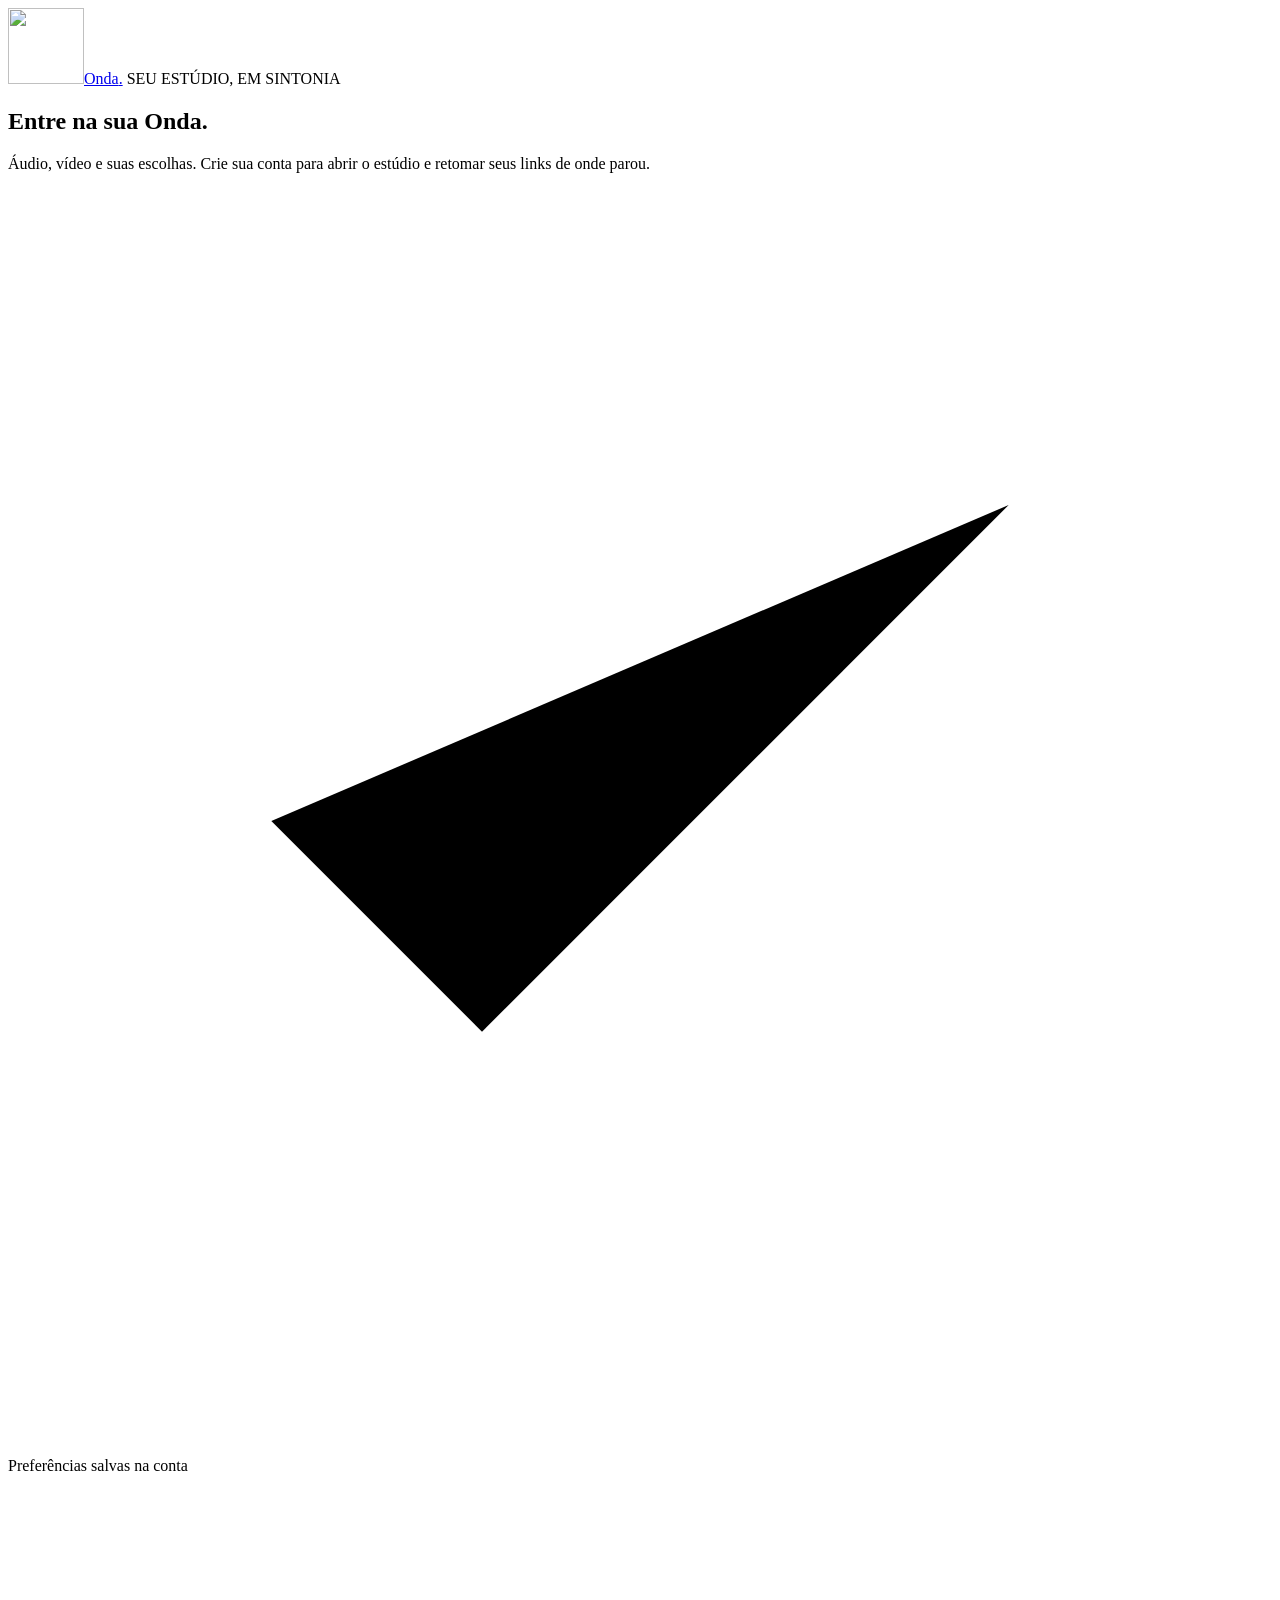
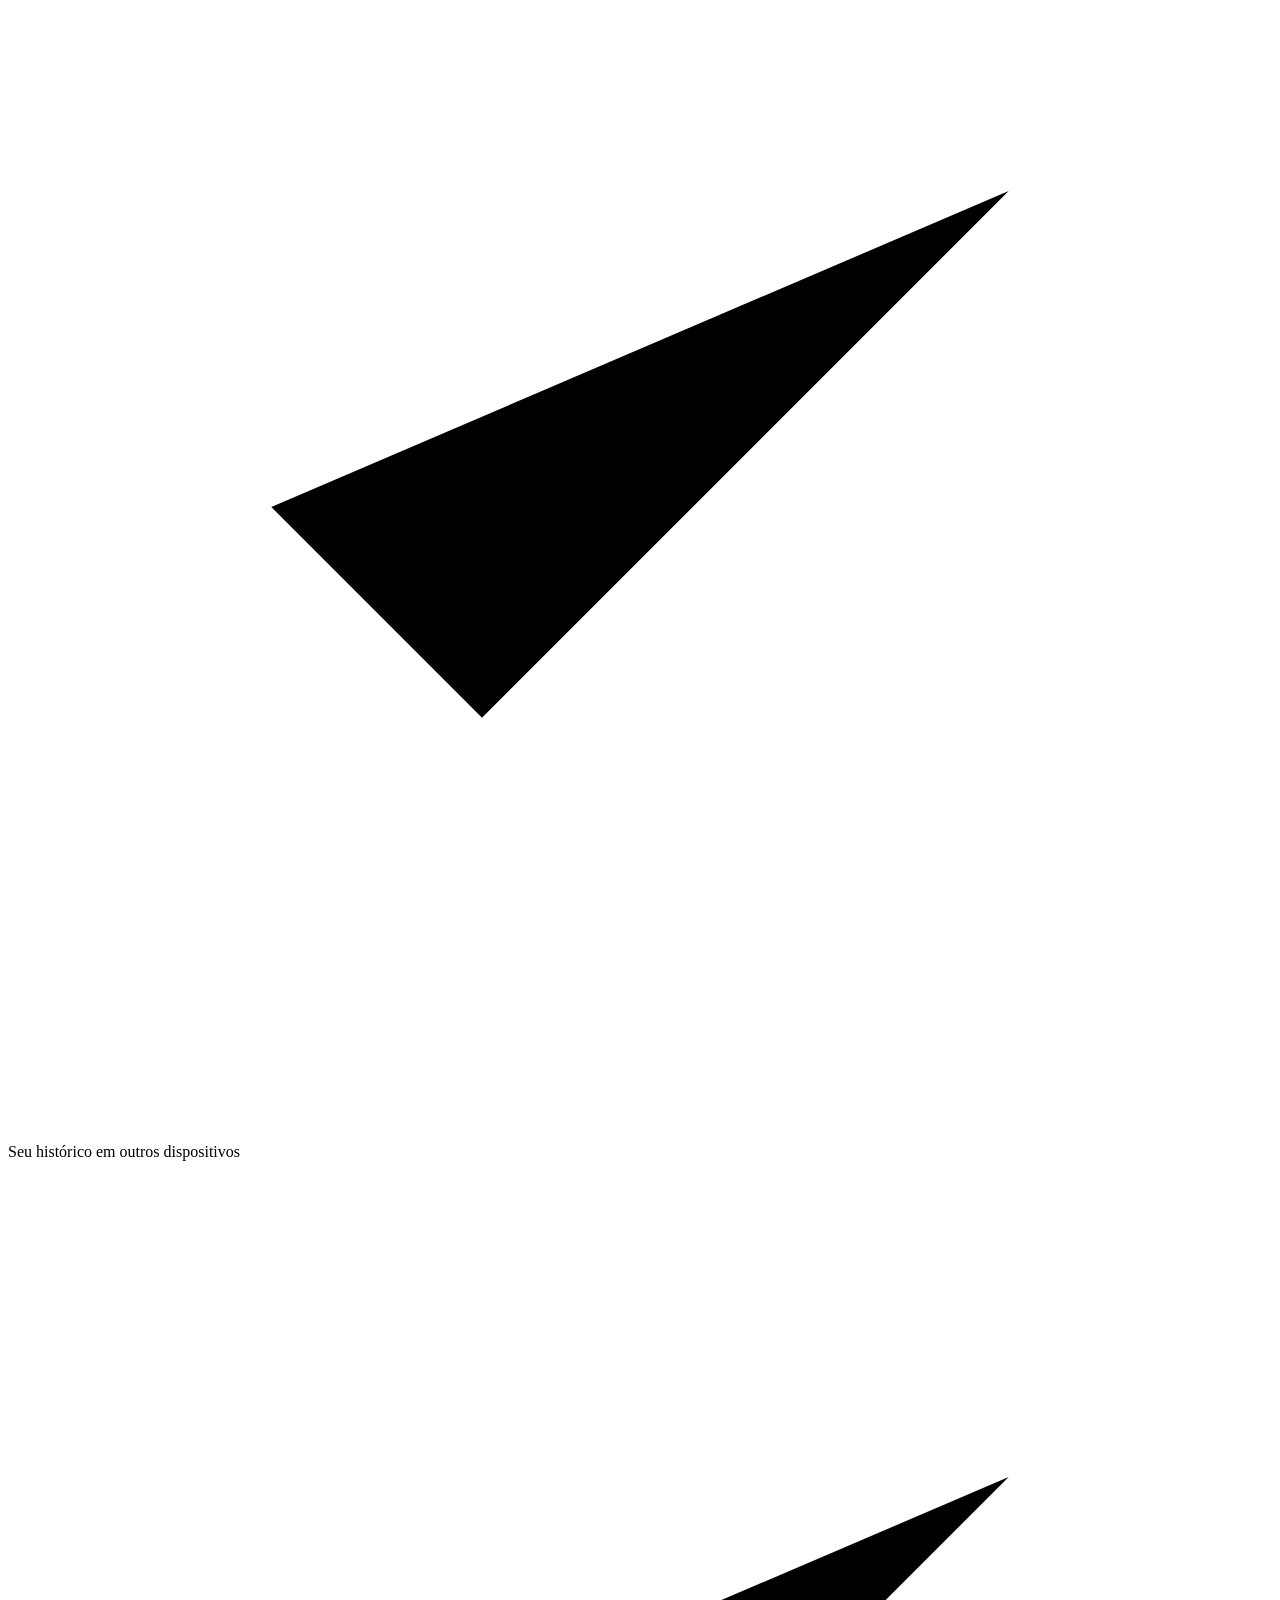
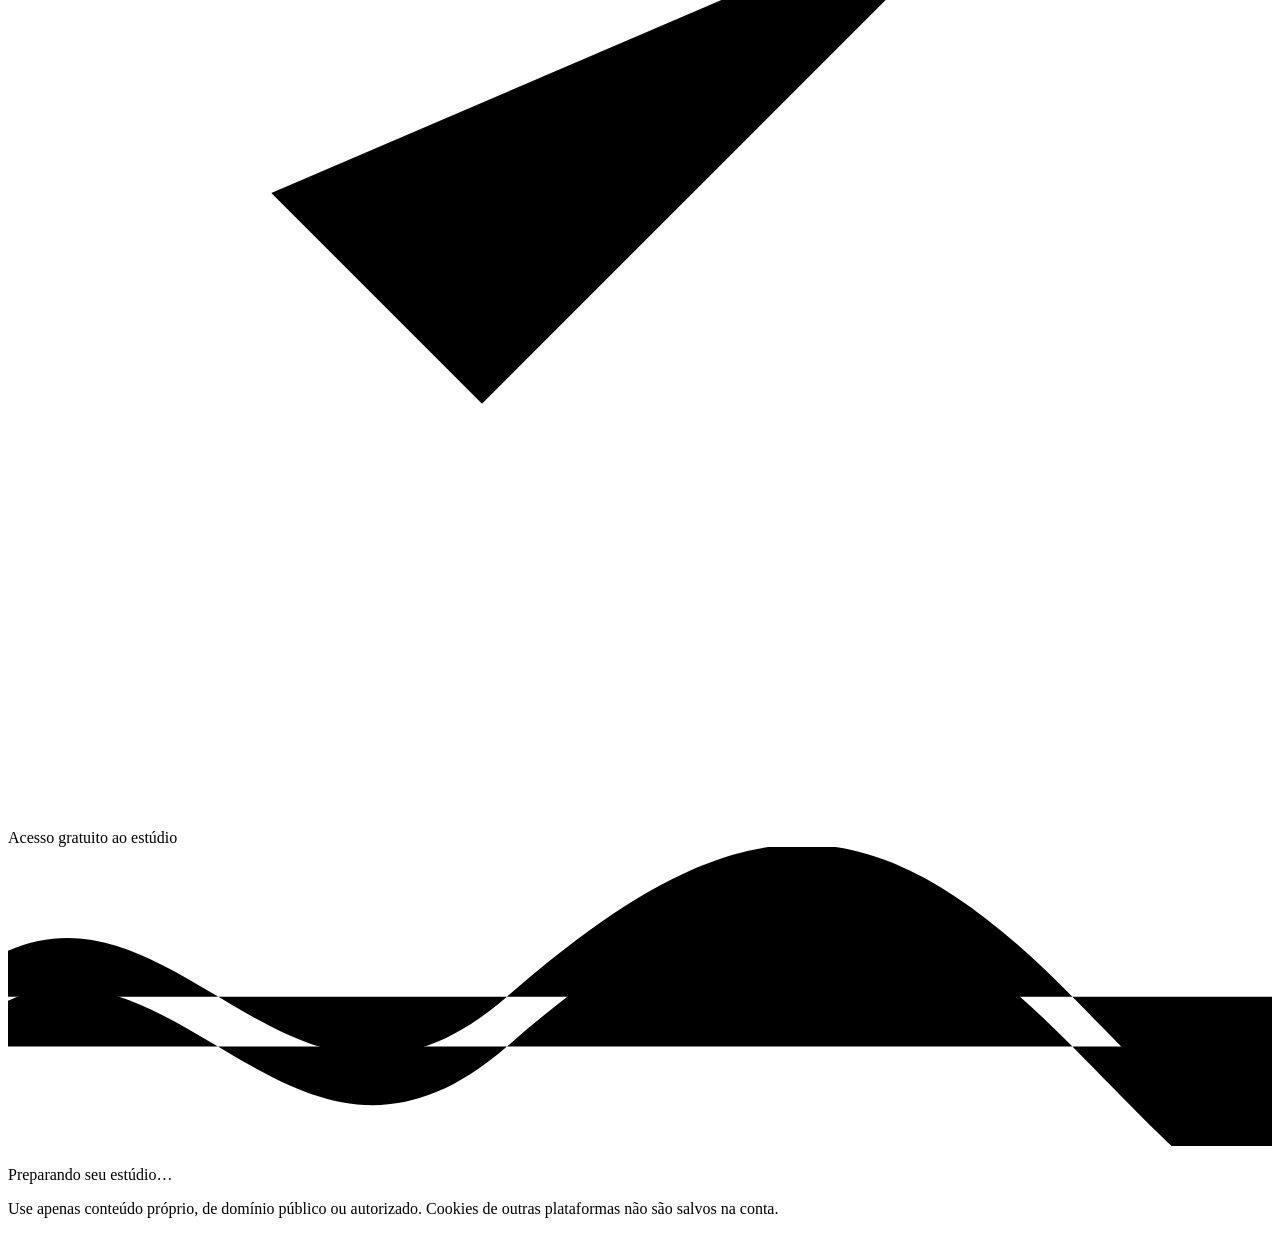
==== onda-web/public/index.html @ 25b595b9 "Add measured download progress, size estimates, cookie status and AutoCura reports" ====
<!doctype html>
<html lang="pt-BR">
<head>
  <meta charset="UTF-8" />
  <meta name="viewport" content="width=device-width, initial-scale=1" />
  <meta name="theme-color" content="#050d1b" />
  <meta property="og:image" content="/assets/onda-logo.webp" />
  <meta name="description" content="Seu estúdio de áudio e vídeo. Converta links públicos, escolha formatos e retome suas preferências com sua conta Onda." />
  <title>Onda — áudio e vídeo.</title>
  <link rel="icon" href="/assets/onda-icon.png" type="image/png" />
  <link rel="stylesheet" href="/ui.css" />
  <link rel="stylesheet" href="/styles.css" />
  <link rel="stylesheet" href="/brand.css" />
  <link rel="stylesheet" href="/experience.css" />
  <link rel="stylesheet" href="/account.css" />
  <link rel="stylesheet" href="/save.css" />
  <link rel="preload" href="/assets/fonts/manrope-latin-variable.woff2" as="font" type="font/woff2" crossorigin />
  <link rel="stylesheet" href="/atelier.css" />
  <link rel="stylesheet" href="/identity.css" />
  <link rel="stylesheet" href="/download-experience.css" />
  <link rel="stylesheet" href="/maintenance-center.css" />
  <script src="/clerk-portuguese.js" defer></script>
  <script src="/account.js" defer></script>
</head>
<body data-account="loading">
  <section class="account-gate" id="account-gate" aria-labelledby="account-title">
    <div class="account-ocean" aria-hidden="true"><span></span><span></span><span></span></div>
    <div class="account-introduction">
      <a class="account-brand" href="/" aria-label="Onda, início"><img src="/assets/onda-logo.webp" width="76" height="76" alt="" /><span>Onda<span aria-hidden="true">.</span></span></a>
      <span class="account-eyebrow">SEU ESTÚDIO, EM SINTONIA</span>
      <h1 id="account-title">Entre na <span>sua Onda.</span></h1>
      <p>Áudio, vídeo e suas escolhas. Crie sua conta para abrir o estúdio e retomar seus links de onde parou.</p>
      <div class="account-benefits"><span><svg viewBox="0 0 24 24" aria-hidden="true"><path d="m5 12 4 4L19 6"/></svg>Preferências salvas na conta</span><span><svg viewBox="0 0 24 24" aria-hidden="true"><path d="m5 12 4 4L19 6"/></svg>Seu histórico em outros dispositivos</span><span><svg viewBox="0 0 24 24" aria-hidden="true"><path d="m5 12 4 4L19 6"/></svg>Acesso gratuito ao estúdio</span></div>
      <svg class="account-brand-wave" viewBox="0 0 380 90" aria-hidden="true"><path d="M-20 45C45-16 80 106 150 45S260-16 320 45 370 100 410 45"/><path d="M-20 60C45-1 80 121 150 60S260-1 320 60 370 115 410 60"/></svg>
    </div>
    <div class="account-panel">
      <div class="account-auth-tabs" id="account-auth-tabs" role="tablist" aria-label="Acesso à conta" hidden><button id="account-sign-in" type="button" role="tab" aria-selected="true" aria-controls="account-auth-form">Entrar</button><button id="account-sign-up" type="button" role="tab" aria-selected="false" aria-controls="account-auth-form">Criar conta</button></div>
      <div class="account-loading" id="account-loading" role="status"><span class="account-spinner" aria-hidden="true"></span><p id="account-loading-text">Preparando seu estúdio…</p></div>
      <div class="account-auth-form" id="account-auth-form" role="tabpanel" aria-label="Acesso seguro à conta"></div>
      <div class="account-error" id="account-error" role="alert" hidden><p id="account-error-message"></p><button id="account-retry" type="button" class="secondary-button">Tentar novamente</button></div>
      <p class="account-gate-note">Use apenas conteúdo próprio, de domínio público ou autorizado. Cookies de outras plataformas não são salvos na conta.</p>
    </div>
    <noscript><p class="account-noscript">Ative o JavaScript para entrar e usar o estúdio Onda.</p></noscript>
  </section>
  <div id="onda-workspace" hidden inert>
  <a class="skip-link" href="#baixar">Pular para o baixador</a>
  <div class="ambient-light" aria-hidden="true"></div>
  <header class="app-topbar">
    <a class="app-brand brand" href="/?tab=download" aria-label="Onda, início"><img class="brand-logo brand-image brand-symbol" src="/assets/onda-logo.webp" width="48" height="48" alt="" /><span class="brand-name">Onda<span class="brand-dot">.</span></span></a>
    <span class="topbar-divider" aria-hidden="true"></span><span class="topbar-label">ESTÚDIO DE MÍDIA</span>
    <div class="topbar-actions"><span class="topbar-operation" data-operation-label>Pronto para criar</span><span class="free-badge"><span aria-hidden="true"></span> Acesso gratuito</span><button class="sound-toggle" data-sound-toggle type="button" aria-pressed="false" aria-label="Ativar sons da interface"><svg viewBox="0 0 24 24" aria-hidden="true"><path d="m11 5-6 4H2v6h3l6 4ZM16 9l5 6m0-6-5 6" /></svg><span data-sound-label>Sons desligados</span></button><div class="account-controls"><button class="account-sync" id="account-sync" type="button" data-state="loading" aria-label="Dados da conta: sincronizando"><svg viewBox="0 0 24 24" aria-hidden="true"><path d="M5 7a8 8 0 0 1 13-1l2 2M20 3v5h-5M19 17A8 8 0 0 1 6 18l-2-2M4 21v-5h5"/></svg><span id="account-sync-label">Sincronizando</span></button><div id="account-user-button" aria-label="Sua conta"></div><button class="account-sign-out" id="account-sign-out" type="button">Sair</button></div></div>
  </header>

  <div class="workspace-shell">
    <aside class="app-sidebar" aria-label="Navegação do estúdio">
      <p class="sidebar-eyebrow">SEU ESTÚDIO</p>
      <nav class="workspace-navigation" aria-label="Ferramentas de áudio e vídeo">
        <div class="workspace-tabs" data-workspace-tablist role="tablist" aria-label="Seções do estúdio" aria-orientation="vertical">
          <button class="nav-item" id="tab-download" data-workspace-tab="download" type="button" role="tab" aria-selected="true" aria-controls="panel-download" tabindex="0"><svg viewBox="0 0 24 24" aria-hidden="true"><path d="M12 3v12m-4-4 4 4 4-4M4 16v4h16v-4"/></svg><span>Áudio e vídeo</span><span class="nav-active-dot" aria-hidden="true"></span></button>
          <button class="nav-item" id="tab-library" data-workspace-tab="library" type="button" role="tab" aria-selected="false" aria-controls="panel-library" tabindex="-1"><svg viewBox="0 0 24 24" aria-hidden="true"><path d="M4 4v16M9 4v16m5-15 4-1 4 15-4 1Z"/></svg><span>Biblioteca</span><span class="nav-count" id="history-count">0</span></button>
          <button class="nav-item" id="tab-compatibility" data-workspace-tab="compatibility" type="button" role="tab" aria-selected="false" aria-controls="panel-compatibility" tabindex="-1"><svg viewBox="0 0 24 24" aria-hidden="true"><path d="M3 12h4l3-7 4 14 3-7h4"/></svg><span>Compatibilidade</span></button>
          <button class="nav-item" id="tab-personalization" data-workspace-tab="personalization" type="button" role="tab" aria-selected="false" aria-controls="panel-personalization" tabindex="-1"><svg viewBox="0 0 24 24" aria-hidden="true"><path d="M12 3a9 9 0 1 0 0 18h1a2 2 0 0 0 1-3.7 2 2 0 0 1 1-3.8h2a4 4 0 0 0 4-4C21 6 17 3 12 3Z"/><circle cx="7.5" cy="10" r=".7"/><circle cx="10" cy="6.5" r=".7"/><circle cx="15" cy="6.5" r=".7"/></svg><span>Personalização</span></button>
          <button class="nav-item" id="tab-credits" data-workspace-tab="credits" type="button" role="tab" aria-selected="false" aria-controls="panel-credits" tabindex="-1"><svg viewBox="0 0 24 24" aria-hidden="true"><circle cx="12" cy="8" r="4"/><path d="M4 21v-2a8 8 0 0 1 16 0v2M18 5l2-2m-2 7h3"/></svg><span>Créditos</span></button>
          <button class="nav-item" id="tab-help" data-workspace-tab="help" type="button" role="tab" aria-selected="false" aria-controls="panel-help" tabindex="-1"><svg viewBox="0 0 24 24" aria-hidden="true"><circle cx="12" cy="12" r="9"/><path d="M9.5 9a2.5 2.5 0 0 1 5 0c0 2-2.5 2-2.5 4M12 16h.01"/></svg><span>Ajuda</span></button>
        </div>
      </nav>
      <div class="sidebar-bottom">
        <div class="sidebar-studio-mark" aria-hidden="true"><svg viewBox="0 0 160 50"><path d="M0 26c20-33 37 33 58 0s38 33 59 0 33-9 43 0"/><path d="M0 34c20-33 37 33 58 0s38 33 59 0 33-9 43 0"/></svg><span>ESTÚDIO ONDA</span></div>
        <div class="sidebar-service" aria-live="polite"><span class="service-dot" id="service-dot" aria-hidden="true"></span><span id="service-label">Verificando serviço</span></div>
        <p class="sidebar-footer">Áudio e vídeo, do seu jeito.</p>
      </div>
    </aside>

    <main class="workspace-content" id="inicio">
      <section class="workspace-panel" id="panel-download" data-workspace-panel="download" role="tabpanel" aria-labelledby="tab-download" tabindex="0">
        <div class="studio-hero" data-reveal>
          <div><div class="eyebrow"><span class="tiny-wave" aria-hidden="true"><i></i><i></i><i></i><i></i></span> SEU CONTEÚDO. SEU ESTÚDIO.</div><h1 id="hero-title">Dê forma ao <span id="hero-media-word">seu som.</span></h1><p class="hero-copy">Cole um link. Escolha áudio ou vídeo. Ajuste o arquivo ao seu fluxo.</p></div>
          <div class="hero-wave" aria-hidden="true"><span>DA FONTE AO PLAY</span><svg viewBox="0 0 260 92"><defs><linearGradient id="wave-gradient" x1="0" y1="0" x2="1" y2="0"><stop stop-color="#2f4c70"/><stop offset=".5" stop-color="#69bfff"/><stop offset="1" stop-color="#2f4c70"/></linearGradient></defs><path class="wave-background" d="M0 46h260"/><g stroke="url(#wave-gradient)" stroke-width="3" stroke-linecap="round"><path d="M5 43v6M14 36v20M23 40v12M32 29v34M41 20v52M50 28v36M59 36v20M68 16v60M77 8v76M86 22v48M95 29v34M104 13v66M113 24v44M122 34v24M131 18v56M140 6v80M149 21v50M158 29v34M167 19v54M176 35v22M185 25v42M194 33v26M203 20v52M212 34v24M221 39v14M230 33v26M239 39v14M248 43v6"/></g></svg><div class="hero-wave-line"><span></span><i></i><span></span></div></div>
        </div>
        <div class="studio-meta" data-reveal><div class="source-tags"><span class="source-tag">Links públicos</span><span class="source-tag" id="studio-format-count">8 formatos de áudio</span><span class="source-tag">Na sua conta</span></div><span class="studio-meta-note">Do link ao arquivo, com menos cliques.</span></div>
        <div class="download-card studio-card" id="baixar">
          <div class="card-topline"><span><span class="card-status-dot" aria-hidden="true"></span> <span id="card-mode-title">ÁUDIO POR LINK</span></span><span class="card-topline-right">Uma fonte. Seu formato.</span></div>
          <form id="download-form" novalidate>
            <section class="source-player-card" id="source-player" hidden aria-labelledby="source-player-heading">
              <div class="source-player-heading"><h2 id="source-player-heading"><svg viewBox="0 0 24 24" aria-hidden="true"><rect x="3" y="5" width="18" height="14" rx="3"/><path d="m10 9 5 3-5 3Z"/></svg> Prévia do vídeo</h2><span>Imagem e som</span></div>
              <svg class="source-player-wave" viewBox="0 0 720 90" preserveAspectRatio="none" aria-hidden="true"><path d="M-40 45C70 0 140 90 260 45S440 0 580 45 690 90 760 45"/><path d="M-40 57C70 12 140 102 260 57S440 12 580 57 690 102 760 57"/></svg>
              <div class="source-player-stage" id="source-player-stage">
                <div class="source-player-empty" id="source-player-empty" hidden><span>Prévia pausada</span></div>
                <video id="source-video-player" controls playsinline preload="none" hidden aria-label="Reprodução do vídeo de origem"></video>
                <audio id="source-audio-player" controls preload="none" hidden aria-label="Reprodução do áudio de origem"></audio>
                <iframe id="source-embed-player" title="Reprodução do vídeo de origem" allow="autoplay; encrypted-media; picture-in-picture; fullscreen" referrerpolicy="strict-origin-when-cross-origin" allowfullscreen hidden></iframe>
              </div>
            </section>
            <div class="url-label-row"><label for="video-url"><span class="label-number" aria-hidden="true">01</span> Link do vídeo ou áudio</label><button class="text-button" id="example-button" type="button">Usar exemplo <span aria-hidden="true">→</span></button></div>
            <div class="url-field">
              <svg class="input-icon" viewBox="0 0 24 24" aria-hidden="true"><path d="m10 13 4-4M8.3 15.7l-1.2 1.2a3.5 3.5 0 0 1-5-5l4-4a3.5 3.5 0 0 1 5 0m1.6.4 1.2-1.2a3.5 3.5 0 0 1 5 5l-4 4a3.5 3.5 0 0 1-5 0" /></svg>
              <input id="video-url" name="url" type="url" inputmode="url" autocomplete="off" autocapitalize="off" spellcheck="false" placeholder="Cole seu link aqui…" required aria-describedby="url-help" />
              <button class="paste-button" id="paste-button" type="button" title="Colar link da área de transferência"><svg viewBox="0 0 24 24" aria-hidden="true"><rect x="5" y="5" width="14" height="16" rx="2"/><rect x="8" y="2" width="8" height="5" rx="1"/></svg> <span>Colar link</span></button>
            </div>
            <div class="source-row"><p id="url-help"><span class="source-dot" aria-hidden="true"></span> <span id="source-label">YouTube, TikTok e outras fontes suportadas</span></p><button class="text-button inspect-button" id="inspect-button" type="button" disabled>Analisar e estimar <span aria-hidden="true">→</span></button></div>
            <div class="source-player-caption source-preview-feedback" id="source-preview-feedback" hidden><p id="source-player-status" role="status" aria-live="polite"></p><button class="text-button" id="retry-source-preview" type="button" hidden>Atualizar prévia <span aria-hidden="true">↻</span></button><a class="text-button" id="source-player-external" target="_blank" rel="noopener noreferrer" hidden>Abrir na fonte <span aria-hidden="true">↗</span></a></div>
            <div class="download-actions"><p id="quality-note">O arquivo final depende da qualidade do áudio de origem.</p><button class="download-button" id="download-button" type="submit"><svg viewBox="0 0 24 24" aria-hidden="true"><path d="M12 3v12m-5-5 5 5 5-5M4 16v4h16v-4" /></svg><span id="download-button-label">Baixar áudio</span><span class="button-format" id="button-format">MP3</span></button></div>
            <fieldset class="media-type-fieldset"><legend>O que vamos criar?</legend><div class="media-type-switch" id="media-type-switch">
              <label class="media-type-choice selected"><input type="radio" name="media_type" value="audio" checked /><span><svg viewBox="0 0 24 24" aria-hidden="true"><path d="M10 17V5l10-2v12M10 8l10-2"/><ellipse cx="6" cy="18" rx="4" ry="3"/><ellipse cx="16" cy="16" rx="4" ry="3"/></svg><span>Áudio</span><small>8 formatos</small></span></label>
              <label class="media-type-choice"><input type="radio" name="media_type" value="video" /><span><svg viewBox="0 0 24 24" aria-hidden="true"><rect x="3" y="5" width="18" height="14" rx="3"/><path d="m10 9 5 3-5 3Z"/></svg><span>Vídeo</span><small>4 formatos</small></span></label>
            </div></fieldset>
            <div class="media-preview" id="media-preview" hidden>
              <img id="media-thumbnail" alt="" hidden />
              <div><span class="media-kicker" id="media-source"></span><p id="media-title"></p><span class="media-duration" id="media-duration"></span></div>
            </div>
            <div class="options-grid">
              <fieldset class="format-fieldset" id="audio-format-fieldset"><legend>Formato <span aria-hidden="true">02</span></legend><div class="format-chips" id="format-chips">
                <label class="choice selected"><input type="radio" name="format" value="mp3" checked /><span>MP3</span></label>
                <label class="choice"><input type="radio" name="format" value="m4a" /><span>M4A</span></label>
                <label class="choice"><input type="radio" name="format" value="wav" /><span>WAV</span></label>
                <label class="choice"><input type="radio" name="format" value="flac" /><span>FLAC</span></label>
                <label class="choice"><input type="radio" name="format" value="ogg" /><span>OGG</span></label>
                <label class="choice"><input type="radio" name="format" value="opus" /><span>OPUS</span></label>
                <label class="choice"><input type="radio" name="format" value="aac" /><span>AAC</span></label>
                <label class="choice"><input type="radio" name="format" value="aiff" /><span>AIFF</span></label>
              </div></fieldset>
              <fieldset class="quality-fieldset" id="audio-quality-fieldset"><legend>Qualidade <span aria-hidden="true">03</span></legend><div class="quality-chips" id="quality-chips">
                <label class="choice"><input type="radio" name="quality" value="128" /><span>128<small>kbps</small></span></label>
                <label class="choice"><input type="radio" name="quality" value="192" /><span>192<small>kbps</small></span></label>
                <label class="choice"><input type="radio" name="quality" value="256" /><span>256<small>kbps</small></span></label>
                <label class="choice selected"><input type="radio" name="quality" value="320" checked /><span>320<small>kbps</small></span></label>
              </div><div class="lossless-choice" id="lossless-choice" hidden><svg viewBox="0 0 24 24" aria-hidden="true"><path d="m5 12 4 4L19 6" /></svg><div><strong>Formato sem perda</strong><span>Fonte compatível preservada · conversão em 44,1 kHz, estéreo e 16 bits</span></div></div></fieldset>
              <fieldset class="format-fieldset" id="video-format-fieldset" hidden disabled><legend>Formato <span aria-hidden="true">02</span></legend><div class="format-chips video-format-chips" id="video-format-chips">
                <label class="choice selected"><input type="radio" name="video_format" value="mp4" checked /><span>MP4</span></label>
                <label class="choice"><input type="radio" name="video_format" value="webm" /><span>WebM</span></label>
                <label class="choice"><input type="radio" name="video_format" value="mkv" /><span>MKV</span></label>
                <label class="choice"><input type="radio" name="video_format" value="mov" /><span>MOV</span></label>
              </div><p class="format-context">MP4 é a escolha mais compatível. O formato define o contêiner do arquivo.</p></fieldset>
              <fieldset class="resolution-fieldset" id="video-resolution-fieldset" hidden disabled><legend>Resolução <span aria-hidden="true">03</span></legend><div class="resolution-chips" id="video-resolution-chips">
                <label class="choice selected"><input type="radio" name="video_resolution" value="source" checked /><span>Original<small>até 4K</small></span></label>
                <label class="choice"><input type="radio" name="video_resolution" value="2160" /><span>2160p<small>4K</small></span></label>
                <label class="choice"><input type="radio" name="video_resolution" value="1440" /><span>1440p<small>QHD</small></span></label>
                <label class="choice"><input type="radio" name="video_resolution" value="1080" /><span>1080p<small>Full HD</small></span></label>
                <label class="choice"><input type="radio" name="video_resolution" value="720" /><span>720p<small>HD</small></span></label>
                <label class="choice"><input type="radio" name="video_resolution" value="480" /><span>480p<small>SD</small></span></label>
                <label class="choice"><input type="radio" name="video_resolution" value="360" /><span>360p<small>Leve</small></span></label>
              </div></fieldset>
            </div>
            <section class="download-estimate" id="download-estimate" aria-labelledby="estimate-title">
              <div class="estimate-heading"><span class="experience-eyebrow">ANTES DE BAIXAR</span><span class="estimate-badge">Estimativa</span></div>
              <div class="estimate-main"><div><h3 id="estimate-title">Tamanho do arquivo</h3><p id="estimate-detail">Analise o link para comparar tamanho e qualidade.</p></div><strong id="estimate-value">—</strong></div>
              <div class="estimate-comparison" id="estimate-quality-comparison" aria-label="Comparação de tamanho por qualidade"></div>
            </section>
            <details class="media-tools" id="media-tools">
              <summary><span><svg viewBox="0 0 24 24" aria-hidden="true"><path d="M4 7h16M4 17h16M8 4v6M16 14v6"/></svg> Corte e ajustes <small id="tools-active-count">1 ativo</small></span><span class="details-plus" aria-hidden="true">+</span></summary>
              <div class="media-tools-content">
                <div class="tools-heading"><div><h3>Um arquivo, do seu jeito.</h3><p>Corte um trecho e escolha os ajustes para esta conversão.</p></div><button class="text-button" id="reset-tools" type="button">Restaurar ajustes</button></div>
                <fieldset class="trim-fieldset"><legend>Selecionar um trecho <span>opcional</span></legend><div class="trim-fields"><label for="trim-start">Começa em<input class="trim-input" id="trim-start" type="text" inputmode="text" autocomplete="off" placeholder="00:00" aria-describedby="trim-help tools-error" /></label><span class="trim-separator" aria-hidden="true">→</span><label for="trim-end">Termina em<input class="trim-input" id="trim-end" type="text" inputmode="text" autocomplete="off" placeholder="Fim do arquivo" aria-describedby="trim-help tools-error" /></label></div><p class="tool-help" id="trim-help">Use mm:ss, hh:mm:ss ou segundos. Deixe vazio para usar o início ou o fim da fonte. Cortar um trecho pode reduzir o tempo de processamento e o tamanho do arquivo.</p></fieldset>
                <div class="tool-flags">
                  <label class="tool-flag"><input id="strip-metadata" type="checkbox" checked /><span><strong>Remover metadados</strong><small>Remove autoria, capa e capítulos. Dados técnicos necessários ao contêiner podem permanecer.</small></span></label>
                  <label class="tool-flag"><input id="normalize-audio" type="checkbox" /><span><strong>Normalizar volume</strong><small id="normalize-help">Ajusta o volume para uma referência comum. Não remove ruído nem recria qualidade.</small></span></label>
                  <label class="tool-flag" id="mute-video-option" hidden><input id="mute-video" type="checkbox" /><span><strong>Vídeo sem áudio</strong><small>Exporta somente a imagem, sem a faixa de áudio.</small></span></label>
                </div>
                <p class="tools-error" id="tools-error" role="alert" hidden></p>
              </div>
            </details>
            <details class="advanced-options" id="advanced-options">
              <summary><span><svg viewBox="0 0 24 24" aria-hidden="true"><path d="M4 7h16M4 17h16M8 4v6M16 14v6" /></svg> Acesso à fonte <small>OPCIONAL</small></span><span class="details-plus" aria-hidden="true">+</span></summary>
              <div class="advanced-content">
                <div class="session-introduction"><div><span class="session-eyebrow">SUA SESSÃO, SOB SEU CONTROLE</span><h3>Mais formas de acessar sua mídia.</h3><p>Algumas plataformas pedem uma sessão ou a senha do vídeo. Escolha a opção que corresponde ao seu conteúdo.</p></div><span class="session-memory-badge"><svg viewBox="0 0 24 24" aria-hidden="true"><rect x="5" y="10" width="14" height="11" rx="3"/><path d="M8 10V7a4 4 0 0 1 8 0v3"/></svg> Salvos no dispositivo</span></div>
                <section class="session-method" aria-labelledby="session-cookie-title">
                  <div class="cookies-label-row"><label id="session-cookie-title" for="cookies-input">Cookies da sua sessão <span>TXT ou JSON</span></label><button class="text-button" id="clear-cookies" type="button">Remover cookies</button></div>
                  <div class="session-dropzone" id="cookies-dropzone"><svg viewBox="0 0 24 24" aria-hidden="true"><path d="M12 16V4m-4 4 4-4 4 4M4 15v5h16v-5"/></svg><div><strong>Importe a sua sessão</strong><span>Arraste um arquivo ou selecione no dispositivo.</span></div><button class="secondary-button" id="import-cookies" type="button">Selecionar arquivo</button><input id="cookies-file" class="sr-only" type="file" accept=".txt,.json,text/plain,application/json" aria-label="Arquivo de cookies TXT ou JSON" aria-describedby="cookies-help cookies-status" /></div>
                  <p class="cookies-filename" id="cookies-filename">Nenhum arquivo selecionado</p>
                  <textarea id="cookies-input" rows="4" autocomplete="off" autocapitalize="off" spellcheck="false" placeholder="Cole cookies Netscape ou uma exportação JSON…" aria-describedby="cookies-help cookies-status cookies-memory-status"></textarea>
                  <div class="session-validation-row"><p class="cookies-status" id="cookies-status" role="status" aria-live="polite">Nenhum cookie fornecido.</p><button class="secondary-button" id="validate-cookies" type="button">Validar para este link</button></div>
                  <p class="cookies-memory-status" id="cookies-memory-status" role="status" aria-live="polite" data-state="idle">Verificando cookies salvos…</p>
                  <section class="cookie-center" id="cookie-center" aria-label="Resumo dos cookies salvos" hidden>
                    <div class="cookie-center-heading"><span class="experience-eyebrow">CENTRAL DE COOKIES</span><span class="estimate-badge">Dados protegidos</span></div>
                    <dl class="cookie-center-facts"><div><dt>Plataforma</dt><dd id="cookie-platforms">—</dd></div><div><dt>Validade</dt><dd id="cookie-expiration">—</dd></div><div><dt>Última validação</dt><dd id="cookie-last-validation">Ainda não validado</dd></div></dl>
                    <p class="cookie-renewal-note" id="cookie-renewal-note" role="status"></p>
                  </section>
                  <p class="cookies-help" id="cookies-use-hint">Os cookies serão usados apenas nas ações que você iniciar.</p>
                  <p class="cookies-help" id="cookies-help">Até 64 KB e 300 cookies. A validação identifica a plataforma, ignora cookies de outros sites e verifica expiração. Use somente a sua própria sessão.</p>
                  <details class="session-guide"><summary>Como importar a minha sessão?<span aria-hidden="true">+</span></summary><ol><li>Entre na plataforma no seu navegador.</li><li>Exporte apenas os cookies dessa plataforma em Netscape (TXT) ou JSON, com uma ferramenta confiável do navegador.</li><li>Importe o arquivo aqui, informe o link e valide antes de baixar.</li></ol><p>O Onda não lê cookies ou login de outras abas automaticamente.</p></details>
                </section>
                <div class="session-access-grid">
                  <section class="session-method" aria-labelledby="session-password-title"><label id="session-password-title" for="video-password">Senha do vídeo <span>opcional</span></label><div class="session-password-row"><input id="video-password" type="password" maxlength="256" autocomplete="off" autocapitalize="off" spellcheck="false" placeholder="Senha definida pelo dono do vídeo" aria-describedby="video-password-help" /><button id="toggle-video-password" class="text-button" type="button" aria-pressed="false" aria-label="Mostrar senha do vídeo">Mostrar</button></div><p id="video-password-help">Para Vimeo e outras fontes que aceitam vídeos com senha. Use a senha do vídeo, nunca a senha da sua conta.</p></section>
                  <section class="session-method" aria-labelledby="session-agent-title"><label id="session-agent-title" for="session-user-agent">Identificação do navegador <span>opcional</span></label><input id="session-user-agent" type="text" maxlength="512" autocomplete="off" autocapitalize="off" spellcheck="false" placeholder="Padrão do serviço" aria-describedby="session-agent-help" /><button class="text-button" id="use-browser-agent" type="button">Usar este navegador <span aria-hidden="true">↗</span></button><p id="session-agent-help">Pode ajudar a manter a identificação usada ao exportar os cookies. O endereço IP continua sendo o do serviço.</p></section>
                </div>
                <p class="session-privacy-note">Seus cookies ficam cifrados neste dispositivo, separados por conta, até você removê-los. Não são sincronizados com a nuvem. A senha do vídeo e a identificação ficam só nesta página. Esses dados são enviados apenas nas ações que você iniciar; o acesso depende da plataforma.</p>
              </div>
            </details>

          </form>
          <div class="operation-status" id="operation-status" hidden aria-live="polite" aria-atomic="true">
            <div class="status-heading"><span class="status-indicator" id="status-indicator" aria-hidden="true"></span><div><p id="status-title"></p><span id="status-message"></span></div><button class="cancel-button" id="cancel-button" type="button" hidden>Cancelar</button></div>
            <div class="download-progress" id="download-progress" hidden aria-live="off">
              <ol class="download-stages" aria-label="Etapas do download"><li data-download-stage="extracting"><span>01</span>Extração</li><li data-download-stage="downloading"><span>02</span>Transferência</li><li data-download-stage="converting"><span>03</span>Conversão</li><li data-download-stage="ready"><span>04</span>Arquivo pronto</li></ol>
              <dl class="download-metrics"><div><dt>Transferido</dt><dd id="download-transferred">Aguardando a fonte</dd></div><div><dt>Velocidade</dt><dd id="download-speed">—</dd></div><div><dt>Etapa atual</dt><dd id="download-stage-detail">Identificando a mídia</dd></div></dl>
            </div>
            <div class="progress-track" id="progress-track" hidden><div id="progress-fill"></div></div>
            <button class="secondary-button" id="save-open" type="button" hidden>Salvar arquivo <span aria-hidden="true">↓</span></button>
          </div>
          <div class="card-footer"><svg viewBox="0 0 24 24" aria-hidden="true"><path d="M12 3 4 6v6c0 5 8 9 8 9s8-4 8-9V6Zm-4 9 3 3 5-6" /></svg><span>Baixe apenas áudio ou vídeo próprio, de domínio público ou autorizado.</span><span class="privacy-label">Na sua conta</span></div>
        </div>
        <div class="studio-bottom-grid source-note-grid" data-reveal>
          <article class="source-note"><div class="feature-icon"><svg viewBox="0 0 24 24" aria-hidden="true"><path d="M3 12h4l3-7 4 14 3-7h4"/></svg></div><div><span class="browser-option-kicker">BOM SABER</span><h2>A qualidade começa na fonte.</h2><p>Mais bitrate não recria detalhes ausentes. O acesso a cada link depende da plataforma.</p><a class="feature-link" href="/?tab=compatibility">Ver compatibilidade <span aria-hidden="true">→</span></a></div></article>
        </div>
        <div class="studio-limits"><svg viewBox="0 0 24 24" aria-hidden="true"><circle cx="12" cy="12" r="9"/><path d="M12 7v5l3 2" /></svg><span id="download-limits">Sem limite fixo de duração <i>·</i> Até 100 MB por arquivo processado</span><span class="studio-limits-right">Seu conteúdo. Seu controle.</span></div>
      </section>

      <section class="workspace-panel" id="panel-library" data-workspace-panel="library" role="tabpanel" aria-labelledby="tab-library" tabindex="0" hidden>
        <div class="view-heading" data-reveal><div class="eyebrow">SEUS ÚLTIMOS PLAYS</div><h1 class="view-title">Seu conteúdo, <span>organizado.</span></h1><p class="view-description">Retome um link e suas preferências. Seu próximo arquivo começa aqui.</p></div>
        <section class="history-section studio-card" id="history-section" hidden aria-labelledby="history-title"><div class="section-heading compact-heading"><div><span class="section-eyebrow">SALVO NA SUA CONTA</span><h2 id="history-title">Seus últimos links</h2></div><button class="text-button" id="clear-history" type="button">Limpar histórico</button></div><ul id="history-list"></ul><p class="history-note">Seus cinco links recentes, formatos e ajustes ficam salvos na conta. Arquivos baixados e cookies não são guardados no histórico.</p></section>
        <div class="library-empty studio-card" id="history-empty"><div class="empty-art" aria-hidden="true"><svg viewBox="0 0 24 24" aria-hidden="true"><path d="M4 4v16M9 4v16m5-15 4-1 4 15-4 1Z"/></svg><span></span><span></span></div><span class="section-eyebrow">UMA BIBLIOTECA COM A SUA CARA</span><h2>O primeiro arquivo é com você.</h2><p>Depois de uma conversão, seu link aparece aqui.<br />Reutilize suas escolhas sem começar do zero.</p><a class="primary-link" href="/?tab=download">Criar meu primeiro arquivo <span aria-hidden="true">→</span></a></div>
        <aside class="library-note"><svg viewBox="0 0 24 24" aria-hidden="true"><path d="M12 3 4 6v6c0 5 8 9 8 9s8-4 8-9V6Zm-4 9 3 3 5-6" /></svg><p>O histórico acompanha sua conta. Limpar os links remove o histórico salvo, sem alterar os arquivos já baixados.</p></aside>
      </section>

      <section class="workspace-panel" id="panel-compatibility" data-workspace-panel="compatibility" role="tabpanel" aria-labelledby="tab-compatibility" tabindex="0" hidden>
        <section class="compatibility-section workspace-section" id="compatibilidade" aria-labelledby="compatibility-title">
        <div class="section-heading"><div><span class="section-eyebrow">CONHEÇA O SEU ESTÚDIO</span><h1 class="view-title" id="compatibility-title">Sem ruído. <span>Só transparência.</span></h1><p class="view-description">Consulte o serviço e teste o acesso às suas fontes.</p></div><button class="secondary-button" id="refresh-compatibility" type="button"><svg viewBox="0 0 24 24" aria-hidden="true"><path d="M20 11a8 8 0 1 0-2 6M20 4v7h-7" /></svg> Atualizar status</button></div>
        <div class="compatibility-grid">
          <div class="compatibility-card"><div class="compatibility-card-heading"><span class="service-dot" id="compatibility-dot" aria-hidden="true"></span><h3 id="compatibility-state">Verificando o serviço</h3></div><p id="compatibility-message" class="compatibility-copy">Consulte as versões disponíveis e teste o acesso a uma fonte antes de baixar.</p><dl class="engine-versions"><div><dt>yt-dlp</dt><dd id="version-ytdlp">—</dd></div><div><dt>FFmpeg</dt><dd id="version-ffmpeg">—</dd></div><div><dt>Deno</dt><dd id="version-deno">—</dd></div></dl><p class="compatibility-count" id="compatibility-count">O catálogo de extratores será exibido quando o serviço responder.</p><p class="compatibility-limit" id="compatibility-limits">Sem limite fixo de duração · 100 MB de saída processada · acesso sujeito à fonte</p></div>
          <div class="compatibility-card healing-card"><div class="autocura-heading"><span class="compatibility-kicker">AUTOCURA · ATUALIZAÇÕES</span><span class="autocura-shield" aria-hidden="true"><svg viewBox="0 0 24 24"><path d="M12 3 4 6v6c0 5 8 9 8 9s8-4 8-9V6Zm-4 9 3 3 5-6"/></svg></span></div><h3 id="healing-title">Carregando o AutoCura</h3><p class="compatibility-copy" id="healing-message">Consulte a conexão com o GitHub e o resultado das verificações antes de cada atualização.</p><div class="autocura-flow" aria-label="Etapas da atualização"><span>Verificar</span><i aria-hidden="true">→</i><span>Testar</span><i aria-hidden="true">→</i><span>Publicar</span></div><dl class="autocura-details" id="autocura-details"><div><dt>Última verificação</dt><dd id="autocura-last-check">Aguardando status</dd></div><div><dt>Agenda</dt><dd id="autocura-next-check">Aguardando configuração</dd></div></dl><div id="autocura-transparency" aria-live="polite"></div><a class="autocura-repository" id="autocura-repository" href="https://github.com/RichardXLR/BraXYTDown" target="_blank" rel="noopener noreferrer"><svg viewBox="0 0 24 24" aria-hidden="true"><path d="M9 19c-4 1-4-2-6-2m12 5v-4c0-1 .1-2-1-3 3 0 6-1 6-5a4 4 0 0 0-1-3c0-1 0-2-.5-3 0 0-1.5 0-3.5 2a12 12 0 0 0-6 0C7 4 5.5 4 5.5 4 5 5 5 6 5 7a4 4 0 0 0-1 3c0 4 3 5 6 5-1 1-1 2-1 3v4"/></svg>RichardXLR / BraXYTDown <span aria-hidden="true">↗</span></a><p class="compatibility-disclaimer">Versões aprovadas são publicadas juntas. Falhas de compatibilidade impedem a promoção e preservam a versão anterior. O acesso a cada plataforma continua sujeito às regras da fonte.</p></div>
        </div>
        <div class="compatibility-test-panel"><div class="compatibility-test-heading"><div><h3>Teste de acesso à fonte</h3><p>Selecione uma plataforma do catálogo e informe um link público para testar. Os cookies opcionais atuais serão incluídos.</p></div><button class="secondary-button" id="test-current-link" type="button">Testar meu link <span aria-hidden="true">→</span></button></div><div class="platform-test-fields"><label for="compatibility-platform">Plataforma<select id="compatibility-platform"><option value="">Todas as fontes compatíveis</option><option value="Youtube">YouTube</option><option value="TikTok">TikTok</option><option value="Instagram">Instagram</option><option value="Facebook">Facebook</option><option value="Twitter">X / Twitter</option><option value="Vimeo">Vimeo</option><option value="Twitch">Twitch</option><option value="Generic">Arquivo direto / outra fonte</option></select></label><label for="compatibility-link">Link para testar<input id="compatibility-link" type="url" inputmode="url" autocomplete="off" autocapitalize="off" spellcheck="false" placeholder="https://…" /></label><button class="secondary-button" id="test-platform-link" type="button">Testar fonte <span aria-hidden="true">→</span></button></div><p class="platform-test-hint">O catálogo indica suporte do extrator. O teste mostra se este link está acessível agora.</p><div class="canary-buttons" id="compatibility-canaries"></div><div class="compatibility-result" id="compatibility-result" hidden role="status" aria-live="polite" aria-atomic="true"><div><p id="compatibility-result-title"></p><span id="compatibility-result-message"></span></div><button class="cancel-button" id="cancel-compatibility-test" type="button" hidden>Cancelar</button></div><p class="compatibility-test-note">O teste não converte nem baixa arquivos, e não confirma autorização para baixar o conteúdo. A conversão gratuita hospedada na Vercel respeita os limites acima.</p></div>
      </section>
      </section>

      <section class="workspace-panel" id="panel-help" data-workspace-panel="help" role="tabpanel" aria-labelledby="tab-help" tabindex="0" hidden>
        <div class="view-heading" data-reveal><div class="eyebrow">GUIA DO SEU ESTÚDIO</div><h1 class="view-title">Menos dúvidas. <span>Mais play.</span></h1><p class="view-description">Entenda os formatos, os ajustes e o acesso às suas fontes.</p></div>
        <aside class="help-brand-card"><div><span class="section-eyebrow">FEITO PRA DAR PLAY</span><h2>Onda<span class="brand-dot">.</span></h2><p>Seu som, na sua frequência.</p></div><button class="intro-replay" data-intro-replay type="button"><svg viewBox="0 0 24 24" aria-hidden="true"><path d="M20 11a8 8 0 1 0-2 6M20 4v7h-7M10 9l4 3-4 3Z"/></svg>Rever abertura <span aria-hidden="true">→</span></button></aside>
        <section class="how-section workspace-section" id="como-funciona" aria-labelledby="how-title">
        <div class="section-heading"><div><span class="section-eyebrow">SEM COMPLICAÇÃO</span><h2 id="how-title">Três passos. E pode dar play.</h2></div><p>Menos cliques.<br />Mais música.</p></div>
        <div class="steps-grid">
          <article class="step"><div class="step-top"><span class="step-number">01</span><svg viewBox="0 0 24 24" aria-hidden="true"><path d="m10 13 4-4M8.3 15.7l-1.2 1.2a3.5 3.5 0 0 1-5-5l4-4a3.5 3.5 0 0 1 5 0m1.6.4 1.2-1.2a3.5 3.5 0 0 1 5 5l-4 4a3.5 3.5 0 0 1-5 0" /></svg></div><h3>Encontre o som</h3><p>Copie o link público do vídeo ou áudio que você quer levar com você.</p></article>
          <article class="step"><div class="step-top"><span class="step-number">02</span><svg viewBox="0 0 24 24" aria-hidden="true"><path d="M4 7h16M4 17h16M8 4v6M16 14v6" /></svg></div><h3>Escolha do seu jeito</h3><p>Escolha áudio ou vídeo, um formato e os ajustes que fazem sentido para você.</p></article>
          <article class="step"><div class="step-top"><span class="step-number">03</span><svg viewBox="0 0 24 24" aria-hidden="true"><path d="M12 3v12m-5-5 5 5 5-5M4 16v4h16v-4" /></svg></div><h3>Baixe. Aperte play.</h3><p>Aguarde a conversão e salve o arquivo. Seu arquivo pronto para acompanhar você.</p></article>
        </div>
      </section>
        <section class="formats-section workspace-section" id="formatos" aria-labelledby="formats-title">
        <div class="section-heading"><div><span class="section-eyebrow">UM FORMATO PARA CADA MOMENTO</span><h2 id="formats-title">Um formato para o seu fluxo.</h2></div><p>Do arquivo leve ao áudio sem perda,<br />encontre o formato para o seu uso.</p></div>
        <div class="formats-grid">
          <article class="format-card format-card-highlight"><div class="format-card-top"><span class="format-file-icon" aria-hidden="true">♪</span><span class="format-tag">POPULAR</span></div><h3>MP3</h3><p>Leve, versátil e pronto para tocar em praticamente qualquer lugar.</p><span class="format-detail">PARA O DIA A DIA <span aria-hidden="true">→</span></span></article>
          <article class="format-card"><div class="format-card-top"><span class="format-file-icon" aria-hidden="true">♪</span><span class="format-tag">COMPACTO</span></div><h3>M4A / AAC</h3><p>Bom equilíbrio entre tamanho e qualidade para ouvir onde quiser.</p><span class="format-detail">QUALIDADE E PRATICIDADE <span aria-hidden="true">→</span></span></article>
          <article class="format-card"><div class="format-card-top"><span class="format-file-icon" aria-hidden="true">≋</span><span class="format-tag">SEM PERDA</span></div><h3>WAV / AIFF</h3><p>Áudio sem compressão com perda. Ideal para edição e produção.</p><span class="format-detail">PARA CRIAR E EDITAR <span aria-hidden="true">→</span></span></article>
          <article class="format-card"><div class="format-card-top"><span class="format-file-icon" aria-hidden="true">≋</span><span class="format-tag">SEM PERDA</span></div><h3>FLAC</h3><p>Preserva os dados do áudio com arquivos menores que WAV.</p><span class="format-detail">PARA GUARDAR CADA DETALHE <span aria-hidden="true">→</span></span></article>
          <article class="format-card"><div class="format-card-top"><span class="format-file-icon" aria-hidden="true"><svg viewBox="0 0 24 24"><rect x="3" y="5" width="18" height="14" rx="3"/><path d="m10 9 5 3-5 3Z"/></svg></span><span class="format-tag">VÍDEO</span></div><h3>MP4 / MOV</h3><p>MP4 tem ampla compatibilidade; MOV é comum em fluxos de edição. A qualidade continua dependendo da fonte.</p><span class="format-detail">PARA REPRODUZIR E EDITAR <span aria-hidden="true">→</span></span></article>
          <article class="format-card"><div class="format-card-top"><span class="format-file-icon" aria-hidden="true"><svg viewBox="0 0 24 24"><rect x="3" y="5" width="18" height="14" rx="3"/><path d="m10 9 5 3-5 3Z"/></svg></span><span class="format-tag">VÍDEO</span></div><h3>WebM / MKV</h3><p>WebM funciona em navegadores compatíveis. MKV é um contêiner flexível para players com suporte a Matroska.</p><span class="format-detail">ESCOLHA CONFORME O PLAYER <span aria-hidden="true">→</span></span></article>
          <article class="format-card wide-format"><div><div class="format-card-top"><span class="format-file-icon" aria-hidden="true">♪</span><span class="format-tag">EFICIENTE</span></div><h3>OGG / OPUS</h3><p>Formatos eficientes para um som de qualidade em arquivos compactos.</p></div><div class="mini-waveform" aria-hidden="true"><i></i><i></i><i></i><i></i><i></i><i></i><i></i><i></i><i></i><i></i><i></i><i></i><i></i><i></i><i></i><i></i><i></i><i></i><i></i><i></i><i></i><i></i><i></i></div></article>
        </div>
        <p class="formats-note"><svg viewBox="0 0 24 24" aria-hidden="true"><circle cx="12" cy="12" r="9"/><path d="M12 11v6M12 7v1" /></svg> Converter para um formato sem perda não recupera detalhes ausentes na fonte.</p>
      </section>
        <section class="faq-section workspace-section" id="perguntas" aria-labelledby="faq-title">
        <div class="faq-intro"><span class="section-eyebrow">FICOU ALGUMA DÚVIDA?</span><h2 id="faq-title">Bom saber antes do play.</h2><div class="faq-art" aria-hidden="true"><svg viewBox="0 0 240 110"><path d="M0 55h16l7-13 8 26 8-46 8 66 8-40 8 14 8-28 8 48 8-65 8 78 8-48 8 14 8-35 8 50 8-68 8 88 8-62 8 38 8-19 8 10 8-25 8 34 8-18h22" /></svg></div></div>
        <div class="faq-list">
          <details><summary>Quais links posso usar?<span aria-hidden="true">+</span></summary><p>Links públicos do YouTube, TikTok e outras fontes compatíveis com o serviço, além de links diretos de arquivos de áudio ou vídeo. A disponibilidade depende da fonte: conteúdo privado, com login, proteção ou restrições pode não ser acessível.</p></details>
          <details><summary>Qual formato devo escolher?<span aria-hidden="true">+</span></summary><p>MP3 é uma boa opção para compatibilidade e arquivos leves. M4A, AAC, OGG e OPUS usam compressão eficiente. WAV e AIFF são úteis para edição; FLAC preserva os dados do áudio com compressão sem perda.</p></details>
          <details><summary>Escolher 320 kbps melhora o áudio?<span aria-hidden="true">+</span></summary><p>A qualidade depende do áudio de origem. Um bitrate maior pode reduzir perdas adicionais durante a conversão, mas não recria detalhes que já faltam na fonte. O mesmo vale para formatos sem perda.</p></details>
          <details><summary>Existe um limite de duração ou tamanho?<span aria-hidden="true">+</span></summary><p>Não há um corte fixo pela duração do áudio ou vídeo. A conversão hospedada depende do tamanho da fonte e do tempo disponível para processar cada solicitação. A saída processada pode ter até 100 MB, com vídeo até 4K (2160p) e 30 fps. Arquivos grandes ou conversões demoradas podem não concluir; selecionar um trecho pode ajudar.</p></details>
          <details><summary>O que acontece se o download for interrompido?<span aria-hidden="true">+</span></summary><p>O Onda tenta recuperar falhas temporárias automaticamente, atualizar links expirados e encontrar outra faixa válida do mesmo conteúdo. Em arquivos diretos, a transferência pode continuar do ponto em que parou quando a origem confirma que o arquivo não mudou. O botão de salvar aparece depois da verificação. Conteúdo removido, privado, protegido ou bloqueado pela plataforma pode continuar indisponível.</p></details>
          <details><summary>Por que um link pode não funcionar?<span aria-hidden="true">+</span></summary><p>A plataforma pode limitar o acesso, exigir login, bloquear a infraestrutura do serviço ou não oferecer uma faixa de áudio acessível. Links indisponíveis e arquivos que ultrapassam os limites também podem falhar. Quando isso acontecer, a mensagem na tela explica o motivo disponível.</p></details>
          <details><summary>Como acessar conteúdo da minha sessão?<span aria-hidden="true">+</span></summary><p>Abra “Acesso à fonte” no formulário. Importe cookies próprios em Netscape (TXT) ou JSON e valide para o link. Também há senha de vídeos protegidos e identificação do navegador. Os cookies ficam cifrados neste dispositivo até você usar “Remover cookies”; voltam ao entrar na mesma conta. Limpar os dados do navegador também apaga essa cópia. A senha e a identificação são temporárias. O Onda não lê a sessão de outras abas nem pede sua senha de login; as plataformas continuam controlando o acesso.</p></details>
          <details><summary>Como funciona a resolução do vídeo?<span aria-hidden="true">+</span></summary><p>Original mantém a resolução disponível até 4K (3840×2160 ou 2160×3840), com até 30 fps. As opções 2160p (4K), 1440p (QHD), 1080p, 720p, 480p e 360p definem a altura máxima em paisagem ou a largura máxima em retrato. A orientação é preservada. O serviço não amplia fontes menores para simular qualidade superior; o formato final depende da fonte acessível.</p></details>
          <details><summary>Como o download em 4K fica mais rápido?<span aria-hidden="true">+</span></summary><p>Quando o vídeo original já é compatível com o formato e a resolução escolhidos, o Onda mantém as faixas sem converter o vídeo inteiro. Isso preserva a qualidade e reduz a espera. Cortes precisos, mudança de resolução e formatos incompatíveis precisam de processamento adicional. A velocidade também depende da plataforma de origem e da sua conexão.</p></details>
          <details><summary>Posso baixar só um trecho?<span aria-hidden="true">+</span></summary><p>Em “Corte e ajustes”, informe o começo e o fim em mm:ss, hh:mm:ss ou segundos. O fim deve ser posterior ao começo. Deixar os campos vazios usa o início e o fim da fonte. Cortar um trecho pode reduzir o tamanho da saída e o tempo necessário para processar o arquivo.</p></details>
          <details><summary>O que muda ao remover metadados?<span aria-hidden="true">+</span></summary><p>A opção vem ativada e remove campos descritivos de autoria, capas e capítulos. Dados técnicos exigidos pelo formato, como informações de codificação, podem permanecer. Isso não altera os direitos sobre o conteúdo.</p></details>
          <details><summary>Normalizar volume melhora a qualidade?<span aria-hidden="true">+</span></summary><p>A normalização ajusta o volume para uma referência comum. Não remove ruído nem recupera detalhes da fonte. Em vídeo sem áudio, esse ajuste fica indisponível.</p></details>
          <details><summary>Onde ficam os meus downloads?<span aria-hidden="true">+</span></summary><p>Depois da conversão, use “Salvar arquivo” para baixar o áudio ou vídeo no seu dispositivo. O navegador define a pasta de destino. Sua conta guarda os últimos links e as preferências de conversão. Os arquivos ficam no dispositivo onde você os baixou.</p></details>
        </div>
      </section>
        <aside class="rights-note"><svg viewBox="0 0 24 24" aria-hidden="true"><path d="M12 3 4 6v6c0 5 8 9 8 9s8-4 8-9V6Zm-4 9 3 3 5-6" /></svg><div><h2>Crie com respeito a quem cria.</h2><p>Baixe apenas áudio ou vídeo próprio, de domínio público ou autorizado. Estar público não significa autorização para baixar. O serviço não verifica direitos autorais nem garante acesso a todas as plataformas.</p></div></aside>
      </section>
            <section class="workspace-panel" id="panel-personalization" data-workspace-panel="personalization" role="tabpanel" aria-labelledby="tab-personalization" tabindex="0" hidden>
        <div class="view-heading" data-reveal><div class="eyebrow">UM ESTÚDIO COM A SUA CARA</div><h1 class="view-title">Sua Onda. <span>Seu estilo.</span></h1><p class="view-description">Escolha o visual e o ritmo da interface. Suas preferências são salvas automaticamente na sua conta.</p></div>
        <div class="preferences-layout">
          <section class="preferences-card studio-card" aria-labelledby="preferences-visual-title"><div class="preferences-card-heading"><span class="preferences-icon" aria-hidden="true"><svg viewBox="0 0 24 24"><path d="M12 3a9 9 0 1 0 0 18h1a2 2 0 0 0 1-3.7 2 2 0 0 1 1-3.8h2a4 4 0 0 0 4-4C21 6 17 3 12 3Z"/><circle cx="8" cy="8" r="1"/><circle cx="14" cy="7" r="1"/></svg></span><div><h2 id="preferences-visual-title">Cores e aparência</h2><p>O azul da Onda, com o seu toque.</p></div></div>
            <label class="preference-field" for="preference-accent"><span>Cor de destaque<small>Usada nos controles e nos detalhes da interface.</small></span><span class="preference-select-wrap"><span class="preference-color-dot" aria-hidden="true"></span><select id="preference-accent"><option value="blue">Azul Onda</option><option value="cyan">Azul oceano</option><option value="violet">Violeta</option></select></span></label>
            <label class="preference-field" for="preference-theme"><span>Aparência<small>Escolha um tema ou acompanhe seu dispositivo.</small></span><select id="preference-theme"><option value="dark">Escuro</option><option value="light">Claro</option><option value="system">Do dispositivo</option></select></label>
            <label class="preference-field" for="preference-density"><span>Espaçamento<small>Mais espaço ou uma interface mais compacta.</small></span><select id="preference-density"><option value="comfortable">Confortável</option><option value="compact">Compacto</option></select></label>
          </section>
          <section class="preferences-card studio-card" aria-labelledby="preferences-experience-title"><div class="preferences-card-heading"><span class="preferences-icon" aria-hidden="true"><svg viewBox="0 0 24 24"><path d="M3 12h4l3-7 4 14 3-7h4"/></svg></span><div><h2 id="preferences-experience-title">Ritmo e experiência</h2><p>Detalhes que acompanham você.</p></div></div>
            <label class="preference-toggle" for="preference-motion"><span><strong>Animações da interface</strong><small>Transições e ondas suaves. A preferência de acessibilidade do dispositivo tem prioridade.</small></span><input id="preference-motion" type="checkbox" checked /><span class="preference-switch" aria-hidden="true"></span></label>
            <label class="preference-toggle" for="preference-intro"><span><strong>Exibir abertura ao entrar</strong><small>Reproduz a apresentação na primeira visita. Você pode pular ou rever na Ajuda.</small></span><input id="preference-intro" type="checkbox" checked /><span class="preference-switch" aria-hidden="true"></span></label>
            <div class="preference-sound-note"><svg viewBox="0 0 24 24" aria-hidden="true"><path d="m11 5-6 4H2v6h3l6 4ZM16 8a5 5 0 0 1 0 8m3-11a9 9 0 0 1 0 14"/></svg><p>Os sons de interação são controlados pelo ícone no topo. O som dos vídeos é ajustado no próprio player.</p></div>
          </section>
        </div>
        <div class="preferences-save-row"><p id="preferences-status" role="status" aria-live="polite"><svg viewBox="0 0 24 24" aria-hidden="true"><path d="m5 12 4 4L19 6"/></svg>Suas escolhas são sincronizadas com sua conta.</p><button class="secondary-button" id="reset-preferences" type="button">Restaurar personalização</button></div>
        <aside class="preferences-privacy"><svg viewBox="0 0 24 24" aria-hidden="true"><path d="M12 3 4 6v6c0 5 8 9 8 9s8-4 8-9V6Zm-4 9 3 3 5-6"/></svg><p>Cores, aparência, sons, links recentes e ajustes são sincronizados com sua conta. Cookies de outras plataformas e arquivos baixados não fazem parte desses dados.</p></aside>
      </section>
      <section class="workspace-panel" id="panel-credits" data-workspace-panel="credits" role="tabpanel" aria-labelledby="tab-credits" tabindex="0" hidden>
        <div class="view-heading" data-reveal><div class="eyebrow">QUEM CRIA A ONDA</div><h1 class="view-title">Uma ideia. <span>Muitas ondas.</span></h1><p class="view-description">Conheça o criador por trás do seu estúdio.</p></div>
        <article class="creator-card studio-card" aria-labelledby="creator-name">
          <div class="creator-portrait-scene"><div class="creator-orbit creator-orbit-one" aria-hidden="true"></div><div class="creator-orbit creator-orbit-two" aria-hidden="true"></div><div class="creator-portrait"><img src="/assets/richard-ittou.webp" width="1280" height="1280" loading="lazy" decoding="async" alt="Richard Ittou, criador do Onda" /></div><svg class="creator-waves" viewBox="0 0 560 200" aria-hidden="true"><path d="M-30 100C80 10 130 190 250 100S410 10 590 100"/><path d="M-30 125C80 35 130 215 250 125S410 35 590 125"/><path d="M-30 150C80 60 130 240 250 150S410 60 590 150"/></svg><span class="creator-photo-label">CRIADOR DO ONDA</span></div>
          <div class="creator-content"><span class="creator-kicker">IDEIA, DIREÇÃO E CRIAÇÃO</span><h2 id="creator-name">Richard<br /><span>Ittou.</span></h2><p class="creator-intro">Criador do Onda.</p><p class="creator-description">Um espaço para transformar seus links em áudio e vídeo, com simplicidade, cuidado e identidade.</p><a class="creator-instagram" href="https://www.instagram.com/richard.ittou?stkn=c210bHhzdzJwcWg1" target="_blank" rel="noopener noreferrer"><span class="instagram-icon" aria-hidden="true"><svg viewBox="0 0 24 24"><rect x="3" y="3" width="18" height="18" rx="5"/><circle cx="12" cy="12" r="4"/><path d="M17.5 6.5h.01"/></svg></span><span><strong>Instagram</strong><span>instagram.com/<wbr />richard.ittou</span></span><span class="creator-social-arrow" aria-hidden="true"><svg viewBox="0 0 24 24"><path d="m7 17 10-10M7 7h10v10"/></svg></span></a><span class="creator-signature" aria-hidden="true">Richard Ittou <i>≋</i></span></div>
        </article>
        <div class="credits-detail-grid"><div><span>IDENTIDADE</span><p>Azul, movimento e uma forma de criar.</p></div><div><span>AGRADECIMENTOS</span><p>À comunidade dos projetos de código aberto que tornam a conversão de mídia possível.</p></div></div>
      </section>
      <footer class="workspace-footer"><span>Onda<span class="brand-dot">.</span></span><span>Áudio e vídeo. Do seu jeito.</span></footer>
    </main>
  </div>
  <div class="sr-only" id="announcement" role="status" aria-live="polite"></div>
  <p class="sr-only" id="account-sync-announcement" role="status" aria-live="polite"></p>
  </div>
  <dialog class="save-dialog" id="save-dialog" aria-label="Salvar seu arquivo" aria-describedby="save-description">
    <p class="sr-only" id="save-description">Seu arquivo está pronto. Use o botão para iniciar o salvamento no dispositivo. Pressione Escape para voltar ao estúdio.</p>
    <a class="save-file-action" id="save-button" hidden>
      <span class="save-file-icon" aria-hidden="true"><svg viewBox="0 0 24 24"><path d="M12 3v12m-5-5 5 5 5-5M4 17v3a1 1 0 0 0 1 1h14a1 1 0 0 0 1-1v-3"/></svg></span>
      <span class="save-file-copy"><span class="save-file-eyebrow">SEU ARQUIVO ESTÁ PRONTO</span><strong>Salvar arquivo</strong><span id="save-file-detail">Baixar no seu dispositivo</span></span>
      <span class="save-file-arrow" aria-hidden="true"><svg viewBox="0 0 24 24"><path d="M6 18 18 6M6 6h12v12"/></svg></span>
    </a>
  </dialog>
</body>
</html>
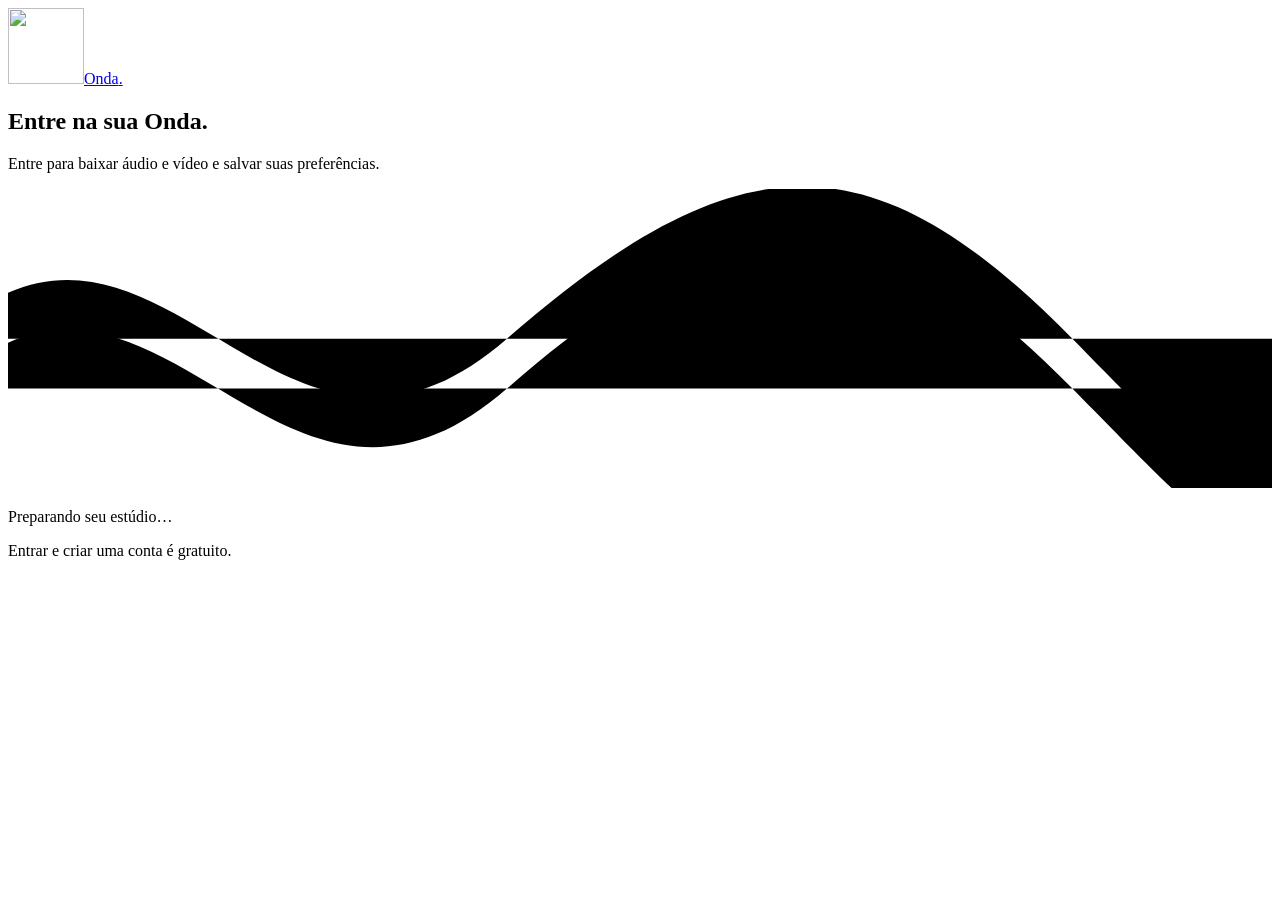
==== commit 53173924: "Simplify Onda screens and disclose secondary details progressively" ====
--- a/onda-web/public/index.html
+++ b/onda-web/public/index.html
@@ -19,6 +19,8 @@
   <link rel="stylesheet" href="/identity.css" />
   <link rel="stylesheet" href="/download-experience.css" />
   <link rel="stylesheet" href="/maintenance-center.css" />
+  <link rel="stylesheet" href="/download-history.css" />
+  <link rel="stylesheet" href="/clarity.css" />
   <script src="/clerk-portuguese.js" defer></script>
   <script src="/account.js" defer></script>
 </head>
@@ -27,10 +29,10 @@
     <div class="account-ocean" aria-hidden="true"><span></span><span></span><span></span></div>
     <div class="account-introduction">
       <a class="account-brand" href="/" aria-label="Onda, início"><img src="/assets/onda-logo.webp" width="76" height="76" alt="" /><span>Onda<span aria-hidden="true">.</span></span></a>
-      <span class="account-eyebrow">SEU ESTÚDIO, EM SINTONIA</span>
+
       <h1 id="account-title">Entre na <span>sua Onda.</span></h1>
-      <p>Áudio, vídeo e suas escolhas. Crie sua conta para abrir o estúdio e retomar seus links de onde parou.</p>
-      <div class="account-benefits"><span><svg viewBox="0 0 24 24" aria-hidden="true"><path d="m5 12 4 4L19 6"/></svg>Preferências salvas na conta</span><span><svg viewBox="0 0 24 24" aria-hidden="true"><path d="m5 12 4 4L19 6"/></svg>Seu histórico em outros dispositivos</span><span><svg viewBox="0 0 24 24" aria-hidden="true"><path d="m5 12 4 4L19 6"/></svg>Acesso gratuito ao estúdio</span></div>
+      <p>Entre para baixar áudio e vídeo e salvar suas preferências.</p>
+
       <svg class="account-brand-wave" viewBox="0 0 380 90" aria-hidden="true"><path d="M-20 45C45-16 80 106 150 45S260-16 320 45 370 100 410 45"/><path d="M-20 60C45-1 80 121 150 60S260-1 320 60 370 115 410 60"/></svg>
     </div>
     <div class="account-panel">
@@ -38,7 +40,7 @@
       <div class="account-loading" id="account-loading" role="status"><span class="account-spinner" aria-hidden="true"></span><p id="account-loading-text">Preparando seu estúdio…</p></div>
       <div class="account-auth-form" id="account-auth-form" role="tabpanel" aria-label="Acesso seguro à conta"></div>
       <div class="account-error" id="account-error" role="alert" hidden><p id="account-error-message"></p><button id="account-retry" type="button" class="secondary-button">Tentar novamente</button></div>
-      <p class="account-gate-note">Use apenas conteúdo próprio, de domínio público ou autorizado. Cookies de outras plataformas não são salvos na conta.</p>
+      <p class="account-gate-note">Entrar e criar uma conta é gratuito.</p>
     </div>
     <noscript><p class="account-noscript">Ative o JavaScript para entrar e usar o estúdio Onda.</p></noscript>
   </section>
@@ -47,42 +49,40 @@
   <div class="ambient-light" aria-hidden="true"></div>
   <header class="app-topbar">
     <a class="app-brand brand" href="/?tab=download" aria-label="Onda, início"><img class="brand-logo brand-image brand-symbol" src="/assets/onda-logo.webp" width="48" height="48" alt="" /><span class="brand-name">Onda<span class="brand-dot">.</span></span></a>
-    <span class="topbar-divider" aria-hidden="true"></span><span class="topbar-label">ESTÚDIO DE MÍDIA</span>
-    <div class="topbar-actions"><span class="topbar-operation" data-operation-label>Pronto para criar</span><span class="free-badge"><span aria-hidden="true"></span> Acesso gratuito</span><button class="sound-toggle" data-sound-toggle type="button" aria-pressed="false" aria-label="Ativar sons da interface"><svg viewBox="0 0 24 24" aria-hidden="true"><path d="m11 5-6 4H2v6h3l6 4ZM16 9l5 6m0-6-5 6" /></svg><span data-sound-label>Sons desligados</span></button><div class="account-controls"><button class="account-sync" id="account-sync" type="button" data-state="loading" aria-label="Dados da conta: sincronizando"><svg viewBox="0 0 24 24" aria-hidden="true"><path d="M5 7a8 8 0 0 1 13-1l2 2M20 3v5h-5M19 17A8 8 0 0 1 6 18l-2-2M4 21v-5h5"/></svg><span id="account-sync-label">Sincronizando</span></button><div id="account-user-button" aria-label="Sua conta"></div><button class="account-sign-out" id="account-sign-out" type="button">Sair</button></div></div>
+
+    <div class="topbar-actions"><button class="sound-toggle" data-sound-toggle type="button" aria-pressed="false" aria-label="Ativar sons da interface"><svg viewBox="0 0 24 24" aria-hidden="true"><path d="m11 5-6 4H2v6h3l6 4ZM16 9l5 6m0-6-5 6" /></svg><span data-sound-label>Sons desligados</span></button><div class="account-controls"><button class="account-sync" id="account-sync" type="button" data-state="loading" aria-label="Dados da conta: sincronizando"><svg viewBox="0 0 24 24" aria-hidden="true"><path d="M5 7a8 8 0 0 1 13-1l2 2M20 3v5h-5M19 17A8 8 0 0 1 6 18l-2-2M4 21v-5h5"/></svg><span id="account-sync-label">Sincronizando</span></button><div id="account-user-button" aria-label="Sua conta"></div><button class="account-sign-out" id="account-sign-out" type="button">Sair</button></div></div>
   </header>
 
   <div class="workspace-shell">
     <aside class="app-sidebar" aria-label="Navegação do estúdio">
-      <p class="sidebar-eyebrow">SEU ESTÚDIO</p>
+
       <nav class="workspace-navigation" aria-label="Ferramentas de áudio e vídeo">
         <div class="workspace-tabs" data-workspace-tablist role="tablist" aria-label="Seções do estúdio" aria-orientation="vertical">
           <button class="nav-item" id="tab-download" data-workspace-tab="download" type="button" role="tab" aria-selected="true" aria-controls="panel-download" tabindex="0"><svg viewBox="0 0 24 24" aria-hidden="true"><path d="M12 3v12m-4-4 4 4 4-4M4 16v4h16v-4"/></svg><span>Áudio e vídeo</span><span class="nav-active-dot" aria-hidden="true"></span></button>
           <button class="nav-item" id="tab-library" data-workspace-tab="library" type="button" role="tab" aria-selected="false" aria-controls="panel-library" tabindex="-1"><svg viewBox="0 0 24 24" aria-hidden="true"><path d="M4 4v16M9 4v16m5-15 4-1 4 15-4 1Z"/></svg><span>Biblioteca</span><span class="nav-count" id="history-count">0</span></button>
           <button class="nav-item" id="tab-compatibility" data-workspace-tab="compatibility" type="button" role="tab" aria-selected="false" aria-controls="panel-compatibility" tabindex="-1"><svg viewBox="0 0 24 24" aria-hidden="true"><path d="M3 12h4l3-7 4 14 3-7h4"/></svg><span>Compatibilidade</span></button>
+          <button class="nav-item" id="tab-performance" data-workspace-tab="performance" type="button" role="tab" aria-selected="false" aria-controls="panel-performance" tabindex="-1"><svg viewBox="0 0 24 24" aria-hidden="true"><path d="M4 4v16h16M8 15v-4m4 4V7m4 8v-6"/></svg><span>Desempenho</span></button>
           <button class="nav-item" id="tab-personalization" data-workspace-tab="personalization" type="button" role="tab" aria-selected="false" aria-controls="panel-personalization" tabindex="-1"><svg viewBox="0 0 24 24" aria-hidden="true"><path d="M12 3a9 9 0 1 0 0 18h1a2 2 0 0 0 1-3.7 2 2 0 0 1 1-3.8h2a4 4 0 0 0 4-4C21 6 17 3 12 3Z"/><circle cx="7.5" cy="10" r=".7"/><circle cx="10" cy="6.5" r=".7"/><circle cx="15" cy="6.5" r=".7"/></svg><span>Personalização</span></button>
           <button class="nav-item" id="tab-credits" data-workspace-tab="credits" type="button" role="tab" aria-selected="false" aria-controls="panel-credits" tabindex="-1"><svg viewBox="0 0 24 24" aria-hidden="true"><circle cx="12" cy="8" r="4"/><path d="M4 21v-2a8 8 0 0 1 16 0v2M18 5l2-2m-2 7h3"/></svg><span>Créditos</span></button>
           <button class="nav-item" id="tab-help" data-workspace-tab="help" type="button" role="tab" aria-selected="false" aria-controls="panel-help" tabindex="-1"><svg viewBox="0 0 24 24" aria-hidden="true"><circle cx="12" cy="12" r="9"/><path d="M9.5 9a2.5 2.5 0 0 1 5 0c0 2-2.5 2-2.5 4M12 16h.01"/></svg><span>Ajuda</span></button>
         </div>
       </nav>
       <div class="sidebar-bottom">
-        <div class="sidebar-studio-mark" aria-hidden="true"><svg viewBox="0 0 160 50"><path d="M0 26c20-33 37 33 58 0s38 33 59 0 33-9 43 0"/><path d="M0 34c20-33 37 33 58 0s38 33 59 0 33-9 43 0"/></svg><span>ESTÚDIO ONDA</span></div>
+
         <div class="sidebar-service" aria-live="polite"><span class="service-dot" id="service-dot" aria-hidden="true"></span><span id="service-label">Verificando serviço</span></div>
-        <p class="sidebar-footer">Áudio e vídeo, do seu jeito.</p>
+
       </div>
     </aside>
 
     <main class="workspace-content" id="inicio">
       <section class="workspace-panel" id="panel-download" data-workspace-panel="download" role="tabpanel" aria-labelledby="tab-download" tabindex="0">
-        <div class="studio-hero" data-reveal>
-          <div><div class="eyebrow"><span class="tiny-wave" aria-hidden="true"><i></i><i></i><i></i><i></i></span> SEU CONTEÚDO. SEU ESTÚDIO.</div><h1 id="hero-title">Dê forma ao <span id="hero-media-word">seu som.</span></h1><p class="hero-copy">Cole um link. Escolha áudio ou vídeo. Ajuste o arquivo ao seu fluxo.</p></div>
-          <div class="hero-wave" aria-hidden="true"><span>DA FONTE AO PLAY</span><svg viewBox="0 0 260 92"><defs><linearGradient id="wave-gradient" x1="0" y1="0" x2="1" y2="0"><stop stop-color="#2f4c70"/><stop offset=".5" stop-color="#69bfff"/><stop offset="1" stop-color="#2f4c70"/></linearGradient></defs><path class="wave-background" d="M0 46h260"/><g stroke="url(#wave-gradient)" stroke-width="3" stroke-linecap="round"><path d="M5 43v6M14 36v20M23 40v12M32 29v34M41 20v52M50 28v36M59 36v20M68 16v60M77 8v76M86 22v48M95 29v34M104 13v66M113 24v44M122 34v24M131 18v56M140 6v80M149 21v50M158 29v34M167 19v54M176 35v22M185 25v42M194 33v26M203 20v52M212 34v24M221 39v14M230 33v26M239 39v14M248 43v6"/></g></svg><div class="hero-wave-line"><span></span><i></i><span></span></div></div>
-        </div>
-        <div class="studio-meta" data-reveal><div class="source-tags"><span class="source-tag">Links públicos</span><span class="source-tag" id="studio-format-count">8 formatos de áudio</span><span class="source-tag">Na sua conta</span></div><span class="studio-meta-note">Do link ao arquivo, com menos cliques.</span></div>
+        <div class="studio-hero"><div><h1 id="hero-title">Baixar <span id="hero-media-word">áudio.</span></h1><p class="hero-copy">Cole o link e escolha o formato.</p></div></div>
+
         <div class="download-card studio-card" id="baixar">
-          <div class="card-topline"><span><span class="card-status-dot" aria-hidden="true"></span> <span id="card-mode-title">ÁUDIO POR LINK</span></span><span class="card-topline-right">Uma fonte. Seu formato.</span></div>
+
           <form id="download-form" novalidate>
             <section class="source-player-card" id="source-player" hidden aria-labelledby="source-player-heading">
-              <div class="source-player-heading"><h2 id="source-player-heading"><svg viewBox="0 0 24 24" aria-hidden="true"><rect x="3" y="5" width="18" height="14" rx="3"/><path d="m10 9 5 3-5 3Z"/></svg> Prévia do vídeo</h2><span>Imagem e som</span></div>
+              <div class="source-player-heading"><h2 id="source-player-heading"><svg viewBox="0 0 24 24" aria-hidden="true"><rect x="3" y="5" width="18" height="14" rx="3"/><path d="m10 9 5 3-5 3Z"/></svg> Prévia do vídeo</h2><span></span></div>
               <svg class="source-player-wave" viewBox="0 0 720 90" preserveAspectRatio="none" aria-hidden="true"><path d="M-40 45C70 0 140 90 260 45S440 0 580 45 690 90 760 45"/><path d="M-40 57C70 12 140 102 260 57S440 12 580 57 690 102 760 57"/></svg>
               <div class="source-player-stage" id="source-player-stage">
                 <div class="source-player-empty" id="source-player-empty" hidden><span>Prévia pausada</span></div>
@@ -91,25 +91,25 @@
                 <iframe id="source-embed-player" title="Reprodução do vídeo de origem" allow="autoplay; encrypted-media; picture-in-picture; fullscreen" referrerpolicy="strict-origin-when-cross-origin" allowfullscreen hidden></iframe>
               </div>
             </section>
-            <div class="url-label-row"><label for="video-url"><span class="label-number" aria-hidden="true">01</span> Link do vídeo ou áudio</label><button class="text-button" id="example-button" type="button">Usar exemplo <span aria-hidden="true">→</span></button></div>
+            <div class="url-label-row"><label for="video-url"> Link do vídeo ou áudio</label><button class="text-button" id="example-button" type="button">Exemplo</button></div>
             <div class="url-field">
               <svg class="input-icon" viewBox="0 0 24 24" aria-hidden="true"><path d="m10 13 4-4M8.3 15.7l-1.2 1.2a3.5 3.5 0 0 1-5-5l4-4a3.5 3.5 0 0 1 5 0m1.6.4 1.2-1.2a3.5 3.5 0 0 1 5 5l-4 4a3.5 3.5 0 0 1-5 0" /></svg>
               <input id="video-url" name="url" type="url" inputmode="url" autocomplete="off" autocapitalize="off" spellcheck="false" placeholder="Cole seu link aqui…" required aria-describedby="url-help" />
               <button class="paste-button" id="paste-button" type="button" title="Colar link da área de transferência"><svg viewBox="0 0 24 24" aria-hidden="true"><rect x="5" y="5" width="14" height="16" rx="2"/><rect x="8" y="2" width="8" height="5" rx="1"/></svg> <span>Colar link</span></button>
             </div>
-            <div class="source-row"><p id="url-help"><span class="source-dot" aria-hidden="true"></span> <span id="source-label">YouTube, TikTok e outras fontes suportadas</span></p><button class="text-button inspect-button" id="inspect-button" type="button" disabled>Analisar e estimar <span aria-hidden="true">→</span></button></div>
+            <div class="source-row"><p id="url-help"><span class="source-dot" aria-hidden="true"></span> <span id="source-label">YouTube, TikTok e outras fontes.</span></p><button class="text-button inspect-button" id="inspect-button" type="button" disabled>Analisar link</button></div>
             <div class="source-player-caption source-preview-feedback" id="source-preview-feedback" hidden><p id="source-player-status" role="status" aria-live="polite"></p><button class="text-button" id="retry-source-preview" type="button" hidden>Atualizar prévia <span aria-hidden="true">↻</span></button><a class="text-button" id="source-player-external" target="_blank" rel="noopener noreferrer" hidden>Abrir na fonte <span aria-hidden="true">↗</span></a></div>
-            <div class="download-actions"><p id="quality-note">O arquivo final depende da qualidade do áudio de origem.</p><button class="download-button" id="download-button" type="submit"><svg viewBox="0 0 24 24" aria-hidden="true"><path d="M12 3v12m-5-5 5 5 5-5M4 16v4h16v-4" /></svg><span id="download-button-label">Baixar áudio</span><span class="button-format" id="button-format">MP3</span></button></div>
-            <fieldset class="media-type-fieldset"><legend>O que vamos criar?</legend><div class="media-type-switch" id="media-type-switch">
-              <label class="media-type-choice selected"><input type="radio" name="media_type" value="audio" checked /><span><svg viewBox="0 0 24 24" aria-hidden="true"><path d="M10 17V5l10-2v12M10 8l10-2"/><ellipse cx="6" cy="18" rx="4" ry="3"/><ellipse cx="16" cy="16" rx="4" ry="3"/></svg><span>Áudio</span><small>8 formatos</small></span></label>
-              <label class="media-type-choice"><input type="radio" name="media_type" value="video" /><span><svg viewBox="0 0 24 24" aria-hidden="true"><rect x="3" y="5" width="18" height="14" rx="3"/><path d="m10 9 5 3-5 3Z"/></svg><span>Vídeo</span><small>4 formatos</small></span></label>
+            <div class="download-actions"><button class="download-button" id="download-button" type="submit"><svg viewBox="0 0 24 24" aria-hidden="true"><path d="M12 3v12m-5-5 5 5 5-5M4 16v4h16v-4" /></svg><span id="download-button-label">Baixar áudio</span><span class="button-format" id="button-format">MP3</span></button></div>
+            <fieldset class="media-type-fieldset"><legend>Baixar como</legend><div class="media-type-switch" id="media-type-switch">
+              <label class="media-type-choice selected"><input type="radio" name="media_type" value="audio" checked /><span><svg viewBox="0 0 24 24" aria-hidden="true"><path d="M10 17V5l10-2v12M10 8l10-2"/><ellipse cx="6" cy="18" rx="4" ry="3"/><ellipse cx="16" cy="16" rx="4" ry="3"/></svg><span>Áudio</span></span></label>
+              <label class="media-type-choice"><input type="radio" name="media_type" value="video" /><span><svg viewBox="0 0 24 24" aria-hidden="true"><rect x="3" y="5" width="18" height="14" rx="3"/><path d="m10 9 5 3-5 3Z"/></svg><span>Vídeo</span></span></label>
             </div></fieldset>
             <div class="media-preview" id="media-preview" hidden>
               <img id="media-thumbnail" alt="" hidden />
               <div><span class="media-kicker" id="media-source"></span><p id="media-title"></p><span class="media-duration" id="media-duration"></span></div>
             </div>
             <div class="options-grid">
-              <fieldset class="format-fieldset" id="audio-format-fieldset"><legend>Formato <span aria-hidden="true">02</span></legend><div class="format-chips" id="format-chips">
+              <fieldset class="format-fieldset" id="audio-format-fieldset"><legend>Formato</legend><div class="format-chips" id="format-chips">
                 <label class="choice selected"><input type="radio" name="format" value="mp3" checked /><span>MP3</span></label>
                 <label class="choice"><input type="radio" name="format" value="m4a" /><span>M4A</span></label>
                 <label class="choice"><input type="radio" name="format" value="wav" /><span>WAV</span></label>
@@ -119,19 +119,19 @@
                 <label class="choice"><input type="radio" name="format" value="aac" /><span>AAC</span></label>
                 <label class="choice"><input type="radio" name="format" value="aiff" /><span>AIFF</span></label>
               </div></fieldset>
-              <fieldset class="quality-fieldset" id="audio-quality-fieldset"><legend>Qualidade <span aria-hidden="true">03</span></legend><div class="quality-chips" id="quality-chips">
+              <fieldset class="quality-fieldset" id="audio-quality-fieldset"><legend>Qualidade</legend><div class="quality-chips" id="quality-chips">
                 <label class="choice"><input type="radio" name="quality" value="128" /><span>128<small>kbps</small></span></label>
                 <label class="choice"><input type="radio" name="quality" value="192" /><span>192<small>kbps</small></span></label>
                 <label class="choice"><input type="radio" name="quality" value="256" /><span>256<small>kbps</small></span></label>
                 <label class="choice selected"><input type="radio" name="quality" value="320" checked /><span>320<small>kbps</small></span></label>
-              </div><div class="lossless-choice" id="lossless-choice" hidden><svg viewBox="0 0 24 24" aria-hidden="true"><path d="m5 12 4 4L19 6" /></svg><div><strong>Formato sem perda</strong><span>Fonte compatível preservada · conversão em 44,1 kHz, estéreo e 16 bits</span></div></div></fieldset>
-              <fieldset class="format-fieldset" id="video-format-fieldset" hidden disabled><legend>Formato <span aria-hidden="true">02</span></legend><div class="format-chips video-format-chips" id="video-format-chips">
+              </div><div class="lossless-choice" id="lossless-choice" hidden><svg viewBox="0 0 24 24" aria-hidden="true"><path d="m5 12 4 4L19 6" /></svg><div><strong>Formato sem perda</strong><span>Sem perdas por compressão.</span></div></div></fieldset>
+              <fieldset class="format-fieldset" id="video-format-fieldset" hidden disabled><legend>Formato</legend><div class="format-chips video-format-chips" id="video-format-chips">
                 <label class="choice selected"><input type="radio" name="video_format" value="mp4" checked /><span>MP4</span></label>
                 <label class="choice"><input type="radio" name="video_format" value="webm" /><span>WebM</span></label>
                 <label class="choice"><input type="radio" name="video_format" value="mkv" /><span>MKV</span></label>
                 <label class="choice"><input type="radio" name="video_format" value="mov" /><span>MOV</span></label>
-              </div><p class="format-context">MP4 é a escolha mais compatível. O formato define o contêiner do arquivo.</p></fieldset>
-              <fieldset class="resolution-fieldset" id="video-resolution-fieldset" hidden disabled><legend>Resolução <span aria-hidden="true">03</span></legend><div class="resolution-chips" id="video-resolution-chips">
+              </div><p class="format-context">MP4 funciona na maioria dos dispositivos.</p></fieldset>
+              <fieldset class="resolution-fieldset" id="video-resolution-fieldset" hidden disabled><legend>Resolução</legend><div class="resolution-chips" id="video-resolution-chips">
                 <label class="choice selected"><input type="radio" name="video_resolution" value="source" checked /><span>Original<small>até 4K</small></span></label>
                 <label class="choice"><input type="radio" name="video_resolution" value="2160" /><span>2160p<small>4K</small></span></label>
                 <label class="choice"><input type="radio" name="video_resolution" value="1440" /><span>1440p<small>QHD</small></span></label>
@@ -140,50 +140,50 @@
                 <label class="choice"><input type="radio" name="video_resolution" value="480" /><span>480p<small>SD</small></span></label>
                 <label class="choice"><input type="radio" name="video_resolution" value="360" /><span>360p<small>Leve</small></span></label>
               </div></fieldset>
-            </div>
-            <section class="download-estimate" id="download-estimate" aria-labelledby="estimate-title">
-              <div class="estimate-heading"><span class="experience-eyebrow">ANTES DE BAIXAR</span><span class="estimate-badge">Estimativa</span></div>
-              <div class="estimate-main"><div><h3 id="estimate-title">Tamanho do arquivo</h3><p id="estimate-detail">Analise o link para comparar tamanho e qualidade.</p></div><strong id="estimate-value">—</strong></div>
-              <div class="estimate-comparison" id="estimate-quality-comparison" aria-label="Comparação de tamanho por qualidade"></div>
+            </div><p id="quality-note" class="format-context"></p>
+            <section class="download-estimate" id="download-estimate" aria-labelledby="estimate-title" hidden>
+
+              <div class="estimate-main"><div><h3 id="estimate-title">Tamanho estimado</h3><p id="estimate-detail">Analise o link para comparar tamanho e qualidade.</p></div><strong id="estimate-value">—</strong></div>
+              <details class="estimate-options interface-disclosure"><summary>Comparar qualidades<span aria-hidden="true">+</span></summary><div class="estimate-comparison" id="estimate-quality-comparison" aria-label="Comparação de tamanho por qualidade"></div></details>
             </section>
             <details class="media-tools" id="media-tools">
               <summary><span><svg viewBox="0 0 24 24" aria-hidden="true"><path d="M4 7h16M4 17h16M8 4v6M16 14v6"/></svg> Corte e ajustes <small id="tools-active-count">1 ativo</small></span><span class="details-plus" aria-hidden="true">+</span></summary>
               <div class="media-tools-content">
-                <div class="tools-heading"><div><h3>Um arquivo, do seu jeito.</h3><p>Corte um trecho e escolha os ajustes para esta conversão.</p></div><button class="text-button" id="reset-tools" type="button">Restaurar ajustes</button></div>
-                <fieldset class="trim-fieldset"><legend>Selecionar um trecho <span>opcional</span></legend><div class="trim-fields"><label for="trim-start">Começa em<input class="trim-input" id="trim-start" type="text" inputmode="text" autocomplete="off" placeholder="00:00" aria-describedby="trim-help tools-error" /></label><span class="trim-separator" aria-hidden="true">→</span><label for="trim-end">Termina em<input class="trim-input" id="trim-end" type="text" inputmode="text" autocomplete="off" placeholder="Fim do arquivo" aria-describedby="trim-help tools-error" /></label></div><p class="tool-help" id="trim-help">Use mm:ss, hh:mm:ss ou segundos. Deixe vazio para usar o início ou o fim da fonte. Cortar um trecho pode reduzir o tempo de processamento e o tamanho do arquivo.</p></fieldset>
+                <div class="tools-heading"><div><h3>Corte e ajustes</h3></div><button class="text-button" id="reset-tools" type="button">Restaurar ajustes</button></div>
+                <fieldset class="trim-fieldset"><legend>Selecionar um trecho <span>opcional</span></legend><div class="trim-fields"><label for="trim-start">Começa em<input class="trim-input" id="trim-start" type="text" inputmode="text" autocomplete="off" placeholder="00:00" aria-describedby="trim-help tools-error" /></label><span class="trim-separator" aria-hidden="true">→</span><label for="trim-end">Termina em<input class="trim-input" id="trim-end" type="text" inputmode="text" autocomplete="off" placeholder="Fim do arquivo" aria-describedby="trim-help tools-error" /></label></div><p class="tool-help" id="trim-help">Use mm:ss, hh:mm:ss ou segundos. Deixe vazio para baixar o arquivo inteiro.</p></fieldset>
                 <div class="tool-flags">
-                  <label class="tool-flag"><input id="strip-metadata" type="checkbox" checked /><span><strong>Remover metadados</strong><small>Remove autoria, capa e capítulos. Dados técnicos necessários ao contêiner podem permanecer.</small></span></label>
-                  <label class="tool-flag"><input id="normalize-audio" type="checkbox" /><span><strong>Normalizar volume</strong><small id="normalize-help">Ajusta o volume para uma referência comum. Não remove ruído nem recria qualidade.</small></span></label>
+                  <label class="tool-flag"><input id="strip-metadata" type="checkbox" checked /><span><strong>Remover metadados</strong><small>Remove autoria, capa e capítulos.</small></span></label>
+                  <label class="tool-flag"><input id="normalize-audio" type="checkbox" /><span><strong>Normalizar volume</strong><small id="normalize-help">Equilibra o volume do áudio.</small></span></label>
                   <label class="tool-flag" id="mute-video-option" hidden><input id="mute-video" type="checkbox" /><span><strong>Vídeo sem áudio</strong><small>Exporta somente a imagem, sem a faixa de áudio.</small></span></label>
                 </div>
                 <p class="tools-error" id="tools-error" role="alert" hidden></p>
               </div>
             </details>
             <details class="advanced-options" id="advanced-options">
-              <summary><span><svg viewBox="0 0 24 24" aria-hidden="true"><path d="M4 7h16M4 17h16M8 4v6M16 14v6" /></svg> Acesso à fonte <small>OPCIONAL</small></span><span class="details-plus" aria-hidden="true">+</span></summary>
+              <summary><span><svg viewBox="0 0 24 24" aria-hidden="true"><rect x="5" y="10" width="14" height="11" rx="3"/><path d="M8 10V7a4 4 0 0 1 8 0v3"/></svg> Cookies e acesso</span><span class="details-plus" aria-hidden="true">+</span></summary>
               <div class="advanced-content">
-                <div class="session-introduction"><div><span class="session-eyebrow">SUA SESSÃO, SOB SEU CONTROLE</span><h3>Mais formas de acessar sua mídia.</h3><p>Algumas plataformas pedem uma sessão ou a senha do vídeo. Escolha a opção que corresponde ao seu conteúdo.</p></div><span class="session-memory-badge"><svg viewBox="0 0 24 24" aria-hidden="true"><rect x="5" y="10" width="14" height="11" rx="3"/><path d="M8 10V7a4 4 0 0 1 8 0v3"/></svg> Salvos no dispositivo</span></div>
+                <div class="session-introduction"><div><h3>Acessar com sua sessão</h3><p>Para fontes que pedem cookies ou senha do vídeo.</p></div></div>
                 <section class="session-method" aria-labelledby="session-cookie-title">
                   <div class="cookies-label-row"><label id="session-cookie-title" for="cookies-input">Cookies da sua sessão <span>TXT ou JSON</span></label><button class="text-button" id="clear-cookies" type="button">Remover cookies</button></div>
-                  <div class="session-dropzone" id="cookies-dropzone"><svg viewBox="0 0 24 24" aria-hidden="true"><path d="M12 16V4m-4 4 4-4 4 4M4 15v5h16v-5"/></svg><div><strong>Importe a sua sessão</strong><span>Arraste um arquivo ou selecione no dispositivo.</span></div><button class="secondary-button" id="import-cookies" type="button">Selecionar arquivo</button><input id="cookies-file" class="sr-only" type="file" accept=".txt,.json,text/plain,application/json" aria-label="Arquivo de cookies TXT ou JSON" aria-describedby="cookies-help cookies-status" /></div>
+                  <div class="session-dropzone" id="cookies-dropzone"><svg viewBox="0 0 24 24" aria-hidden="true"><path d="M12 16V4m-4 4 4-4 4 4M4 15v5h16v-5"/></svg><div><strong>Importar cookies</strong><span>Arraste um arquivo TXT ou JSON.</span></div><button class="secondary-button" id="import-cookies" type="button">Selecionar arquivo</button><input id="cookies-file" class="sr-only" type="file" accept=".txt,.json,text/plain,application/json" aria-label="Arquivo de cookies TXT ou JSON" aria-describedby="cookies-help cookies-status" /></div>
                   <p class="cookies-filename" id="cookies-filename">Nenhum arquivo selecionado</p>
                   <textarea id="cookies-input" rows="4" autocomplete="off" autocapitalize="off" spellcheck="false" placeholder="Cole cookies Netscape ou uma exportação JSON…" aria-describedby="cookies-help cookies-status cookies-memory-status"></textarea>
                   <div class="session-validation-row"><p class="cookies-status" id="cookies-status" role="status" aria-live="polite">Nenhum cookie fornecido.</p><button class="secondary-button" id="validate-cookies" type="button">Validar para este link</button></div>
                   <p class="cookies-memory-status" id="cookies-memory-status" role="status" aria-live="polite" data-state="idle">Verificando cookies salvos…</p>
                   <section class="cookie-center" id="cookie-center" aria-label="Resumo dos cookies salvos" hidden>
-                    <div class="cookie-center-heading"><span class="experience-eyebrow">CENTRAL DE COOKIES</span><span class="estimate-badge">Dados protegidos</span></div>
+
                     <dl class="cookie-center-facts"><div><dt>Plataforma</dt><dd id="cookie-platforms">—</dd></div><div><dt>Validade</dt><dd id="cookie-expiration">—</dd></div><div><dt>Última validação</dt><dd id="cookie-last-validation">Ainda não validado</dd></div></dl>
                     <p class="cookie-renewal-note" id="cookie-renewal-note" role="status"></p>
                   </section>
-                  <p class="cookies-help" id="cookies-use-hint">Os cookies serão usados apenas nas ações que você iniciar.</p>
-                  <p class="cookies-help" id="cookies-help">Até 64 KB e 300 cookies. A validação identifica a plataforma, ignora cookies de outros sites e verifica expiração. Use somente a sua própria sessão.</p>
+                  <p class="cookies-help" id="cookies-use-hint">Use apenas os cookies da sua própria conta.</p>
+                  <p class="cookies-help" id="cookies-help">TXT ou JSON · até 64 KB. Valide para o link antes de baixar.</p>
                   <details class="session-guide"><summary>Como importar a minha sessão?<span aria-hidden="true">+</span></summary><ol><li>Entre na plataforma no seu navegador.</li><li>Exporte apenas os cookies dessa plataforma em Netscape (TXT) ou JSON, com uma ferramenta confiável do navegador.</li><li>Importe o arquivo aqui, informe o link e valide antes de baixar.</li></ol><p>O Onda não lê cookies ou login de outras abas automaticamente.</p></details>
                 </section>
                 <div class="session-access-grid">
-                  <section class="session-method" aria-labelledby="session-password-title"><label id="session-password-title" for="video-password">Senha do vídeo <span>opcional</span></label><div class="session-password-row"><input id="video-password" type="password" maxlength="256" autocomplete="off" autocapitalize="off" spellcheck="false" placeholder="Senha definida pelo dono do vídeo" aria-describedby="video-password-help" /><button id="toggle-video-password" class="text-button" type="button" aria-pressed="false" aria-label="Mostrar senha do vídeo">Mostrar</button></div><p id="video-password-help">Para Vimeo e outras fontes que aceitam vídeos com senha. Use a senha do vídeo, nunca a senha da sua conta.</p></section>
-                  <section class="session-method" aria-labelledby="session-agent-title"><label id="session-agent-title" for="session-user-agent">Identificação do navegador <span>opcional</span></label><input id="session-user-agent" type="text" maxlength="512" autocomplete="off" autocapitalize="off" spellcheck="false" placeholder="Padrão do serviço" aria-describedby="session-agent-help" /><button class="text-button" id="use-browser-agent" type="button">Usar este navegador <span aria-hidden="true">↗</span></button><p id="session-agent-help">Pode ajudar a manter a identificação usada ao exportar os cookies. O endereço IP continua sendo o do serviço.</p></section>
+                  <section class="session-method" aria-labelledby="session-password-title"><label id="session-password-title" for="video-password">Senha do vídeo <span>opcional</span></label><div class="session-password-row"><input id="video-password" type="password" maxlength="256" autocomplete="off" autocapitalize="off" spellcheck="false" placeholder="Senha definida pelo dono do vídeo" aria-describedby="video-password-help" /><button id="toggle-video-password" class="text-button" type="button" aria-pressed="false" aria-label="Mostrar senha do vídeo">Mostrar</button></div><p id="video-password-help">Use a senha do vídeo, nunca a senha da sua conta.</p></section>
+                  <section class="session-method" aria-labelledby="session-agent-title"><label id="session-agent-title" for="session-user-agent">Identificação do navegador <span>opcional</span></label><input id="session-user-agent" type="text" maxlength="512" autocomplete="off" autocapitalize="off" spellcheck="false" placeholder="Padrão do serviço" aria-describedby="session-agent-help" /><button class="text-button" id="use-browser-agent" type="button">Usar este navegador <span aria-hidden="true">↗</span></button><p id="session-agent-help">Opcional: use a mesma identificação da sessão exportada.</p></section>
                 </div>
-                <p class="session-privacy-note">Seus cookies ficam cifrados neste dispositivo, separados por conta, até você removê-los. Não são sincronizados com a nuvem. A senha do vídeo e a identificação ficam só nesta página. Esses dados são enviados apenas nas ações que você iniciar; o acesso depende da plataforma.</p>
+                <p class="session-privacy-note">Cookies cifrados neste dispositivo e isolados por conta, até você removê-los. Senha e identificação são temporárias.</p>
               </div>
             </details>
 
@@ -197,46 +197,51 @@
             <div class="progress-track" id="progress-track" hidden><div id="progress-fill"></div></div>
             <button class="secondary-button" id="save-open" type="button" hidden>Salvar arquivo <span aria-hidden="true">↓</span></button>
           </div>
-          <div class="card-footer"><svg viewBox="0 0 24 24" aria-hidden="true"><path d="M12 3 4 6v6c0 5 8 9 8 9s8-4 8-9V6Zm-4 9 3 3 5-6" /></svg><span>Baixe apenas áudio ou vídeo próprio, de domínio público ou autorizado.</span><span class="privacy-label">Na sua conta</span></div>
-        </div>
-        <div class="studio-bottom-grid source-note-grid" data-reveal>
-          <article class="source-note"><div class="feature-icon"><svg viewBox="0 0 24 24" aria-hidden="true"><path d="M3 12h4l3-7 4 14 3-7h4"/></svg></div><div><span class="browser-option-kicker">BOM SABER</span><h2>A qualidade começa na fonte.</h2><p>Mais bitrate não recria detalhes ausentes. O acesso a cada link depende da plataforma.</p><a class="feature-link" href="/?tab=compatibility">Ver compatibilidade <span aria-hidden="true">→</span></a></div></article>
-        </div>
-        <div class="studio-limits"><svg viewBox="0 0 24 24" aria-hidden="true"><circle cx="12" cy="12" r="9"/><path d="M12 7v5l3 2" /></svg><span id="download-limits">Sem limite fixo de duração <i>·</i> Até 100 MB por arquivo processado</span><span class="studio-limits-right">Seu conteúdo. Seu controle.</span></div>
+          <div class="card-footer"><svg viewBox="0 0 24 24" aria-hidden="true"><path d="M12 3 4 6v6c0 5 8 9 8 9s8-4 8-9V6Zm-4 9 3 3 5-6" /></svg><span>Baixe apenas conteúdo próprio ou autorizado.</span></div>
+        </div>
+
+        <div id="persistent-task" class="studio-limits" hidden><span>Uma tarefa da sua conta está disponível.</span><button type="button" id="resume-job" class="text-button">Acompanhar tarefa salva</button></div>
+
       </section>
 
       <section class="workspace-panel" id="panel-library" data-workspace-panel="library" role="tabpanel" aria-labelledby="tab-library" tabindex="0" hidden>
-        <div class="view-heading" data-reveal><div class="eyebrow">SEUS ÚLTIMOS PLAYS</div><h1 class="view-title">Seu conteúdo, <span>organizado.</span></h1><p class="view-description">Retome um link e suas preferências. Seu próximo arquivo começa aqui.</p></div>
-        <section class="history-section studio-card" id="history-section" hidden aria-labelledby="history-title"><div class="section-heading compact-heading"><div><span class="section-eyebrow">SALVO NA SUA CONTA</span><h2 id="history-title">Seus últimos links</h2></div><button class="text-button" id="clear-history" type="button">Limpar histórico</button></div><ul id="history-list"></ul><p class="history-note">Seus cinco links recentes, formatos e ajustes ficam salvos na conta. Arquivos baixados e cookies não são guardados no histórico.</p></section>
-        <div class="library-empty studio-card" id="history-empty"><div class="empty-art" aria-hidden="true"><svg viewBox="0 0 24 24" aria-hidden="true"><path d="M4 4v16M9 4v16m5-15 4-1 4 15-4 1Z"/></svg><span></span><span></span></div><span class="section-eyebrow">UMA BIBLIOTECA COM A SUA CARA</span><h2>O primeiro arquivo é com você.</h2><p>Depois de uma conversão, seu link aparece aqui.<br />Reutilize suas escolhas sem começar do zero.</p><a class="primary-link" href="/?tab=download">Criar meu primeiro arquivo <span aria-hidden="true">→</span></a></div>
-        <aside class="library-note"><svg viewBox="0 0 24 24" aria-hidden="true"><path d="M12 3 4 6v6c0 5 8 9 8 9s8-4 8-9V6Zm-4 9 3 3 5-6" /></svg><p>O histórico acompanha sua conta. Limpar os links remove o histórico salvo, sem alterar os arquivos já baixados.</p></aside>
+        <div class="view-heading" data-reveal><h1 class="view-title">Biblioteca</h1><p class="view-description">Reutilize seus links e ajustes.</p></div>
+        <section class="history-section studio-card" id="history-section" hidden aria-labelledby="history-title"><div class="section-heading compact-heading"><div><h2 id="history-title">Links recentes</h2></div><button class="text-button" id="clear-history" type="button">Limpar histórico</button></div><ul id="history-list"></ul><p class="history-note">Até cinco links recentes. Os arquivos ficam no seu dispositivo.</p></section>
+        <div class="library-empty studio-card" id="history-empty"><div class="empty-art" aria-hidden="true"><svg viewBox="0 0 24 24" aria-hidden="true"><path d="M4 4v16M9 4v16m5-15 4-1 4 15-4 1Z"/></svg><span></span><span></span></div><h2>Nenhum link salvo</h2><p>Comece pelo seu primeiro download.</p><a class="primary-link" href="/?tab=download">Baixar um arquivo <span aria-hidden="true">→</span></a></div>
+
       </section>
 
       <section class="workspace-panel" id="panel-compatibility" data-workspace-panel="compatibility" role="tabpanel" aria-labelledby="tab-compatibility" tabindex="0" hidden>
         <section class="compatibility-section workspace-section" id="compatibilidade" aria-labelledby="compatibility-title">
-        <div class="section-heading"><div><span class="section-eyebrow">CONHEÇA O SEU ESTÚDIO</span><h1 class="view-title" id="compatibility-title">Sem ruído. <span>Só transparência.</span></h1><p class="view-description">Consulte o serviço e teste o acesso às suas fontes.</p></div><button class="secondary-button" id="refresh-compatibility" type="button"><svg viewBox="0 0 24 24" aria-hidden="true"><path d="M20 11a8 8 0 1 0-2 6M20 4v7h-7" /></svg> Atualizar status</button></div>
+        <div class="section-heading"><div><h1 class="view-title" id="compatibility-title">Compatibilidade</h1><p class="view-description">Teste um link e acompanhe o serviço.</p></div><button class="secondary-button" id="refresh-compatibility" type="button"><svg viewBox="0 0 24 24" aria-hidden="true"><path d="M20 11a8 8 0 1 0-2 6M20 4v7h-7" /></svg> Atualizar status</button></div>
+        <div class="compatibility-test-panel"><div class="compatibility-test-heading"><div><h3>Testar link</h3><p>Usa seus cookies importados, se houver.</p></div><button class="secondary-button" id="test-current-link" type="button">Usar link do download</button></div><div class="platform-test-fields"><label for="compatibility-platform">Plataforma<select id="compatibility-platform"><option value="">Todas as fontes compatíveis</option><option value="Youtube">YouTube</option><option value="TikTok">TikTok</option><option value="Instagram">Instagram</option><option value="Facebook">Facebook</option><option value="Twitter">X / Twitter</option><option value="Vimeo">Vimeo</option><option value="Twitch">Twitch</option><option value="Generic">Arquivo direto / outra fonte</option></select></label><label for="compatibility-link">Link para testar<input id="compatibility-link" type="url" inputmode="url" autocomplete="off" autocapitalize="off" spellcheck="false" placeholder="https://…" /></label><button class="secondary-button" id="test-platform-link" type="button">Testar link</button></div><details class="interface-disclosure"><summary>Links de exemplo<span aria-hidden="true">+</span></summary><div class="disclosure-content"><div class="canary-buttons" id="compatibility-canaries"></div></div></details><div class="compatibility-result" id="compatibility-result" hidden role="status" aria-live="polite" aria-atomic="true"><div><p id="compatibility-result-title"></p><span id="compatibility-result-message"></span></div><button class="cancel-button" id="cancel-compatibility-test" type="button" hidden>Cancelar</button></div><p class="compatibility-test-note">O teste verifica o acesso sem baixar o arquivo.</p></div>
         <div class="compatibility-grid">
-          <div class="compatibility-card"><div class="compatibility-card-heading"><span class="service-dot" id="compatibility-dot" aria-hidden="true"></span><h3 id="compatibility-state">Verificando o serviço</h3></div><p id="compatibility-message" class="compatibility-copy">Consulte as versões disponíveis e teste o acesso a uma fonte antes de baixar.</p><dl class="engine-versions"><div><dt>yt-dlp</dt><dd id="version-ytdlp">—</dd></div><div><dt>FFmpeg</dt><dd id="version-ffmpeg">—</dd></div><div><dt>Deno</dt><dd id="version-deno">—</dd></div></dl><p class="compatibility-count" id="compatibility-count">O catálogo de extratores será exibido quando o serviço responder.</p><p class="compatibility-limit" id="compatibility-limits">Sem limite fixo de duração · 100 MB de saída processada · acesso sujeito à fonte</p></div>
-          <div class="compatibility-card healing-card"><div class="autocura-heading"><span class="compatibility-kicker">AUTOCURA · ATUALIZAÇÕES</span><span class="autocura-shield" aria-hidden="true"><svg viewBox="0 0 24 24"><path d="M12 3 4 6v6c0 5 8 9 8 9s8-4 8-9V6Zm-4 9 3 3 5-6"/></svg></span></div><h3 id="healing-title">Carregando o AutoCura</h3><p class="compatibility-copy" id="healing-message">Consulte a conexão com o GitHub e o resultado das verificações antes de cada atualização.</p><div class="autocura-flow" aria-label="Etapas da atualização"><span>Verificar</span><i aria-hidden="true">→</i><span>Testar</span><i aria-hidden="true">→</i><span>Publicar</span></div><dl class="autocura-details" id="autocura-details"><div><dt>Última verificação</dt><dd id="autocura-last-check">Aguardando status</dd></div><div><dt>Agenda</dt><dd id="autocura-next-check">Aguardando configuração</dd></div></dl><div id="autocura-transparency" aria-live="polite"></div><a class="autocura-repository" id="autocura-repository" href="https://github.com/RichardXLR/BraXYTDown" target="_blank" rel="noopener noreferrer"><svg viewBox="0 0 24 24" aria-hidden="true"><path d="M9 19c-4 1-4-2-6-2m12 5v-4c0-1 .1-2-1-3 3 0 6-1 6-5a4 4 0 0 0-1-3c0-1 0-2-.5-3 0 0-1.5 0-3.5 2a12 12 0 0 0-6 0C7 4 5.5 4 5.5 4 5 5 5 6 5 7a4 4 0 0 0-1 3c0 4 3 5 6 5-1 1-1 2-1 3v4"/></svg>RichardXLR / BraXYTDown <span aria-hidden="true">↗</span></a><p class="compatibility-disclaimer">Versões aprovadas são publicadas juntas. Falhas de compatibilidade impedem a promoção e preservam a versão anterior. O acesso a cada plataforma continua sujeito às regras da fonte.</p></div>
-        </div>
-        <div class="compatibility-test-panel"><div class="compatibility-test-heading"><div><h3>Teste de acesso à fonte</h3><p>Selecione uma plataforma do catálogo e informe um link público para testar. Os cookies opcionais atuais serão incluídos.</p></div><button class="secondary-button" id="test-current-link" type="button">Testar meu link <span aria-hidden="true">→</span></button></div><div class="platform-test-fields"><label for="compatibility-platform">Plataforma<select id="compatibility-platform"><option value="">Todas as fontes compatíveis</option><option value="Youtube">YouTube</option><option value="TikTok">TikTok</option><option value="Instagram">Instagram</option><option value="Facebook">Facebook</option><option value="Twitter">X / Twitter</option><option value="Vimeo">Vimeo</option><option value="Twitch">Twitch</option><option value="Generic">Arquivo direto / outra fonte</option></select></label><label for="compatibility-link">Link para testar<input id="compatibility-link" type="url" inputmode="url" autocomplete="off" autocapitalize="off" spellcheck="false" placeholder="https://…" /></label><button class="secondary-button" id="test-platform-link" type="button">Testar fonte <span aria-hidden="true">→</span></button></div><p class="platform-test-hint">O catálogo indica suporte do extrator. O teste mostra se este link está acessível agora.</p><div class="canary-buttons" id="compatibility-canaries"></div><div class="compatibility-result" id="compatibility-result" hidden role="status" aria-live="polite" aria-atomic="true"><div><p id="compatibility-result-title"></p><span id="compatibility-result-message"></span></div><button class="cancel-button" id="cancel-compatibility-test" type="button" hidden>Cancelar</button></div><p class="compatibility-test-note">O teste não converte nem baixa arquivos, e não confirma autorização para baixar o conteúdo. A conversão gratuita hospedada na Vercel respeita os limites acima.</p></div>
-      </section>
-      </section>
-
+          <div class="compatibility-card"><div class="compatibility-card-heading"><span class="service-dot" id="compatibility-dot" aria-hidden="true"></span><h3 id="compatibility-state">Verificando o serviço</h3></div><p id="compatibility-message" class="compatibility-copy">Confira o acesso à sua fonte.</p><details class="interface-disclosure service-versions"><summary>Versões e limites<span aria-hidden="true">+</span></summary><div class="disclosure-content"><dl class="engine-versions"><div><dt>yt-dlp</dt><dd id="version-ytdlp">—</dd></div><div><dt>FFmpeg</dt><dd id="version-ffmpeg">—</dd></div><div><dt>Deno</dt><dd id="version-deno">—</dd></div></dl><p class="compatibility-count" id="compatibility-count">O catálogo de extratores será exibido quando o serviço responder.</p><p class="compatibility-limit" id="compatibility-limits">Sem limite fixo de duração · capacidade conforme recursos disponíveis · acesso sujeito à fonte</p></div></details></div>
+          <div class="compatibility-card healing-card"><div class="autocura-heading"><span class="compatibility-kicker">AUTOCURA</span><span class="autocura-shield" aria-hidden="true"><svg viewBox="0 0 24 24"><path d="M12 3 4 6v6c0 5 8 9 8 9s8-4 8-9V6Zm-4 9 3 3 5-6"/></svg></span></div><h3 id="healing-title">Carregando o AutoCura</h3><p class="compatibility-copy" id="healing-message">Consulte a conexão com o GitHub e o resultado das verificações antes de cada atualização.</p><details class="interface-disclosure"><summary>Agenda de atualização<span aria-hidden="true">+</span></summary><div class="disclosure-content"><dl class="autocura-details" id="autocura-details"><div><dt>Última verificação</dt><dd id="autocura-last-check">Aguardando status</dd></div><div><dt>Agenda</dt><dd id="autocura-next-check">Aguardando configuração</dd></div></dl></div></details><div id="autocura-transparency" aria-live="polite"></div><a class="autocura-repository" id="autocura-repository" href="https://github.com/RichardXLR/BraXYTDown" target="_blank" rel="noopener noreferrer"><svg viewBox="0 0 24 24" aria-hidden="true"><path d="M9 19c-4 1-4-2-6-2m12 5v-4c0-1 .1-2-1-3 3 0 6-1 6-5a4 4 0 0 0-1-3c0-1 0-2-.5-3 0 0-1.5 0-3.5 2a12 12 0 0 0-6 0C7 4 5.5 4 5.5 4 5 5 5 6 5 7a4 4 0 0 0-1 3c0 4 3 5 6 5-1 1-1 2-1 3v4"/></svg>RichardXLR / BraXYTDown <span aria-hidden="true">↗</span></a></div>
+        </div>
+
+      </section>
+      </section>
+
+      <section class="workspace-panel" id="panel-performance" data-workspace-panel="performance" role="tabpanel" aria-labelledby="tab-performance" tabindex="0" hidden>
+        <div class="section-heading"><div><h1 class="view-title">Desempenho</h1><p class="view-description">Suas execuções recentes.</p></div><button class="secondary-button" id="refresh-download-history" type="button">Atualizar</button></div>
+        <section id="download-history-dashboard" aria-label="Histórico de desempenho"><p role="status">Abra esta aba para consultar suas medições.</p></section>
+        <details class="interface-disclosure"><summary>Sobre este histórico<span aria-hidden="true">+</span></summary><div class="disclosure-content"><p class="performance-note">Histórico dos últimos 30 dias, com até 120 registros por caminho de processamento. Registros antigos são descartados na próxima gravação. URLs, cookies e tokens não fazem parte destas medições. O tempo inclui extração e conversão; no worker, a transferência final para seu dispositivo acontece depois.</p></div></details>
+      </section>
       <section class="workspace-panel" id="panel-help" data-workspace-panel="help" role="tabpanel" aria-labelledby="tab-help" tabindex="0" hidden>
-        <div class="view-heading" data-reveal><div class="eyebrow">GUIA DO SEU ESTÚDIO</div><h1 class="view-title">Menos dúvidas. <span>Mais play.</span></h1><p class="view-description">Entenda os formatos, os ajustes e o acesso às suas fontes.</p></div>
+        <div class="view-heading" data-reveal><h1 class="view-title">Ajuda</h1><p class="view-description">Respostas para o seu próximo download.</p></div>
         <aside class="help-brand-card"><div><span class="section-eyebrow">FEITO PRA DAR PLAY</span><h2>Onda<span class="brand-dot">.</span></h2><p>Seu som, na sua frequência.</p></div><button class="intro-replay" data-intro-replay type="button"><svg viewBox="0 0 24 24" aria-hidden="true"><path d="M20 11a8 8 0 1 0-2 6M20 4v7h-7M10 9l4 3-4 3Z"/></svg>Rever abertura <span aria-hidden="true">→</span></button></aside>
         <section class="how-section workspace-section" id="como-funciona" aria-labelledby="how-title">
-        <div class="section-heading"><div><span class="section-eyebrow">SEM COMPLICAÇÃO</span><h2 id="how-title">Três passos. E pode dar play.</h2></div><p>Menos cliques.<br />Mais música.</p></div>
+        <div class="section-heading"><div><h2 id="how-title">Como baixar</h2></div></div>
         <div class="steps-grid">
-          <article class="step"><div class="step-top"><span class="step-number">01</span><svg viewBox="0 0 24 24" aria-hidden="true"><path d="m10 13 4-4M8.3 15.7l-1.2 1.2a3.5 3.5 0 0 1-5-5l4-4a3.5 3.5 0 0 1 5 0m1.6.4 1.2-1.2a3.5 3.5 0 0 1 5 5l-4 4a3.5 3.5 0 0 1-5 0" /></svg></div><h3>Encontre o som</h3><p>Copie o link público do vídeo ou áudio que você quer levar com você.</p></article>
-          <article class="step"><div class="step-top"><span class="step-number">02</span><svg viewBox="0 0 24 24" aria-hidden="true"><path d="M4 7h16M4 17h16M8 4v6M16 14v6" /></svg></div><h3>Escolha do seu jeito</h3><p>Escolha áudio ou vídeo, um formato e os ajustes que fazem sentido para você.</p></article>
-          <article class="step"><div class="step-top"><span class="step-number">03</span><svg viewBox="0 0 24 24" aria-hidden="true"><path d="M12 3v12m-5-5 5 5 5-5M4 16v4h16v-4" /></svg></div><h3>Baixe. Aperte play.</h3><p>Aguarde a conversão e salve o arquivo. Seu arquivo pronto para acompanhar você.</p></article>
+          <article class="step"><div class="step-top"><span class="step-number">01</span><svg viewBox="0 0 24 24" aria-hidden="true"><path d="m10 13 4-4M8.3 15.7l-1.2 1.2a3.5 3.5 0 0 1-5-5l4-4a3.5 3.5 0 0 1 5 0m1.6.4 1.2-1.2a3.5 3.5 0 0 1 5 5l-4 4a3.5 3.5 0 0 1-5 0" /></svg></div><h3>Cole o link</h3><p>Use um vídeo ou áudio próprio ou autorizado.</p></article>
+          <article class="step"><div class="step-top"><span class="step-number">02</span><svg viewBox="0 0 24 24" aria-hidden="true"><path d="M4 7h16M4 17h16M8 4v6M16 14v6" /></svg></div><h3>Escolha o formato</h3><p>Escolha áudio ou vídeo e a qualidade.</p></article>
+          <article class="step"><div class="step-top"><span class="step-number">03</span><svg viewBox="0 0 24 24" aria-hidden="true"><path d="M12 3v12m-5-5 5 5 5-5M4 16v4h16v-4" /></svg></div><h3>Salve o arquivo</h3><p>Aguarde o preparo e toque em Salvar arquivo.</p></article>
         </div>
       </section>
         <section class="formats-section workspace-section" id="formatos" aria-labelledby="formats-title">
-        <div class="section-heading"><div><span class="section-eyebrow">UM FORMATO PARA CADA MOMENTO</span><h2 id="formats-title">Um formato para o seu fluxo.</h2></div><p>Do arquivo leve ao áudio sem perda,<br />encontre o formato para o seu uso.</p></div>
-        <div class="formats-grid">
+        <div class="section-heading"><div><h2 id="formats-title">Formatos</h2></div></div>
+        <details class="interface-disclosure formats-guide"><summary>Qual formato escolher?<span aria-hidden="true">+</span></summary><div class="disclosure-content"><div class="formats-grid">
           <article class="format-card format-card-highlight"><div class="format-card-top"><span class="format-file-icon" aria-hidden="true">♪</span><span class="format-tag">POPULAR</span></div><h3>MP3</h3><p>Leve, versátil e pronto para tocar em praticamente qualquer lugar.</p><span class="format-detail">PARA O DIA A DIA <span aria-hidden="true">→</span></span></article>
           <article class="format-card"><div class="format-card-top"><span class="format-file-icon" aria-hidden="true">♪</span><span class="format-tag">COMPACTO</span></div><h3>M4A / AAC</h3><p>Bom equilíbrio entre tamanho e qualidade para ouvir onde quiser.</p><span class="format-detail">QUALIDADE E PRATICIDADE <span aria-hidden="true">→</span></span></article>
           <article class="format-card"><div class="format-card-top"><span class="format-file-icon" aria-hidden="true">≋</span><span class="format-tag">SEM PERDA</span></div><h3>WAV / AIFF</h3><p>Áudio sem compressão com perda. Ideal para edição e produção.</p><span class="format-detail">PARA CRIAR E EDITAR <span aria-hidden="true">→</span></span></article>
@@ -245,18 +250,18 @@
           <article class="format-card"><div class="format-card-top"><span class="format-file-icon" aria-hidden="true"><svg viewBox="0 0 24 24"><rect x="3" y="5" width="18" height="14" rx="3"/><path d="m10 9 5 3-5 3Z"/></svg></span><span class="format-tag">VÍDEO</span></div><h3>WebM / MKV</h3><p>WebM funciona em navegadores compatíveis. MKV é um contêiner flexível para players com suporte a Matroska.</p><span class="format-detail">ESCOLHA CONFORME O PLAYER <span aria-hidden="true">→</span></span></article>
           <article class="format-card wide-format"><div><div class="format-card-top"><span class="format-file-icon" aria-hidden="true">♪</span><span class="format-tag">EFICIENTE</span></div><h3>OGG / OPUS</h3><p>Formatos eficientes para um som de qualidade em arquivos compactos.</p></div><div class="mini-waveform" aria-hidden="true"><i></i><i></i><i></i><i></i><i></i><i></i><i></i><i></i><i></i><i></i><i></i><i></i><i></i><i></i><i></i><i></i><i></i><i></i><i></i><i></i><i></i><i></i><i></i></div></article>
         </div>
-        <p class="formats-note"><svg viewBox="0 0 24 24" aria-hidden="true"><circle cx="12" cy="12" r="9"/><path d="M12 11v6M12 7v1" /></svg> Converter para um formato sem perda não recupera detalhes ausentes na fonte.</p>
+        <p class="formats-note"><svg viewBox="0 0 24 24" aria-hidden="true"><circle cx="12" cy="12" r="9"/><path d="M12 11v6M12 7v1" /></svg> Converter para um formato sem perda não recupera detalhes ausentes na fonte.</p></div></details>
       </section>
         <section class="faq-section workspace-section" id="perguntas" aria-labelledby="faq-title">
-        <div class="faq-intro"><span class="section-eyebrow">FICOU ALGUMA DÚVIDA?</span><h2 id="faq-title">Bom saber antes do play.</h2><div class="faq-art" aria-hidden="true"><svg viewBox="0 0 240 110"><path d="M0 55h16l7-13 8 26 8-46 8 66 8-40 8 14 8-28 8 48 8-65 8 78 8-48 8 14 8-35 8 50 8-68 8 88 8-62 8 38 8-19 8 10 8-25 8 34 8-18h22" /></svg></div></div>
+        <div class="faq-intro"><h2 id="faq-title">Perguntas frequentes</h2></div>
         <div class="faq-list">
           <details><summary>Quais links posso usar?<span aria-hidden="true">+</span></summary><p>Links públicos do YouTube, TikTok e outras fontes compatíveis com o serviço, além de links diretos de arquivos de áudio ou vídeo. A disponibilidade depende da fonte: conteúdo privado, com login, proteção ou restrições pode não ser acessível.</p></details>
           <details><summary>Qual formato devo escolher?<span aria-hidden="true">+</span></summary><p>MP3 é uma boa opção para compatibilidade e arquivos leves. M4A, AAC, OGG e OPUS usam compressão eficiente. WAV e AIFF são úteis para edição; FLAC preserva os dados do áudio com compressão sem perda.</p></details>
           <details><summary>Escolher 320 kbps melhora o áudio?<span aria-hidden="true">+</span></summary><p>A qualidade depende do áudio de origem. Um bitrate maior pode reduzir perdas adicionais durante a conversão, mas não recria detalhes que já faltam na fonte. O mesmo vale para formatos sem perda.</p></details>
-          <details><summary>Existe um limite de duração ou tamanho?<span aria-hidden="true">+</span></summary><p>Não há um corte fixo pela duração do áudio ou vídeo. A conversão hospedada depende do tamanho da fonte e do tempo disponível para processar cada solicitação. A saída processada pode ter até 100 MB, com vídeo até 4K (2160p) e 30 fps. Arquivos grandes ou conversões demoradas podem não concluir; selecionar um trecho pode ajudar.</p></details>
+          <details><summary>Existe um limite de duração ou tamanho?<span aria-hidden="true">+</span></summary><p>Não há um corte fixo pela duração do áudio ou vídeo. A conversão hospedada depende do tamanho da fonte e do tempo disponível para processar cada solicitação. A saída processada pode ter o espaço disponível no serviço, com vídeo até 4K (2160p) e 30 fps. Arquivos grandes ou conversões demoradas podem não concluir; selecionar um trecho pode ajudar.</p></details>
           <details><summary>O que acontece se o download for interrompido?<span aria-hidden="true">+</span></summary><p>O Onda tenta recuperar falhas temporárias automaticamente, atualizar links expirados e encontrar outra faixa válida do mesmo conteúdo. Em arquivos diretos, a transferência pode continuar do ponto em que parou quando a origem confirma que o arquivo não mudou. O botão de salvar aparece depois da verificação. Conteúdo removido, privado, protegido ou bloqueado pela plataforma pode continuar indisponível.</p></details>
           <details><summary>Por que um link pode não funcionar?<span aria-hidden="true">+</span></summary><p>A plataforma pode limitar o acesso, exigir login, bloquear a infraestrutura do serviço ou não oferecer uma faixa de áudio acessível. Links indisponíveis e arquivos que ultrapassam os limites também podem falhar. Quando isso acontecer, a mensagem na tela explica o motivo disponível.</p></details>
-          <details><summary>Como acessar conteúdo da minha sessão?<span aria-hidden="true">+</span></summary><p>Abra “Acesso à fonte” no formulário. Importe cookies próprios em Netscape (TXT) ou JSON e valide para o link. Também há senha de vídeos protegidos e identificação do navegador. Os cookies ficam cifrados neste dispositivo até você usar “Remover cookies”; voltam ao entrar na mesma conta. Limpar os dados do navegador também apaga essa cópia. A senha e a identificação são temporárias. O Onda não lê a sessão de outras abas nem pede sua senha de login; as plataformas continuam controlando o acesso.</p></details>
+          <details><summary>Como acessar conteúdo da minha sessão?<span aria-hidden="true">+</span></summary><p>Abra “Cookies e acesso” no formulário. Importe cookies próprios em Netscape (TXT) ou JSON e valide para o link. Também há senha de vídeos protegidos e identificação do navegador. Os cookies ficam cifrados neste dispositivo até você usar “Remover cookies”; voltam ao entrar na mesma conta. Limpar os dados do navegador também apaga essa cópia. A senha e a identificação são temporárias. O Onda não lê a sessão de outras abas nem pede sua senha de login; as plataformas continuam controlando o acesso.</p></details>
           <details><summary>Como funciona a resolução do vídeo?<span aria-hidden="true">+</span></summary><p>Original mantém a resolução disponível até 4K (3840×2160 ou 2160×3840), com até 30 fps. As opções 2160p (4K), 1440p (QHD), 1080p, 720p, 480p e 360p definem a altura máxima em paisagem ou a largura máxima em retrato. A orientação é preservada. O serviço não amplia fontes menores para simular qualidade superior; o formato final depende da fonte acessível.</p></details>
           <details><summary>Como o download em 4K fica mais rápido?<span aria-hidden="true">+</span></summary><p>Quando o vídeo original já é compatível com o formato e a resolução escolhidos, o Onda mantém as faixas sem converter o vídeo inteiro. Isso preserva a qualidade e reduz a espera. Cortes precisos, mudança de resolução e formatos incompatíveis precisam de processamento adicional. A velocidade também depende da plataforma de origem e da sua conexão.</p></details>
           <details><summary>Posso baixar só um trecho?<span aria-hidden="true">+</span></summary><p>Em “Corte e ajustes”, informe o começo e o fim em mm:ss, hh:mm:ss ou segundos. O fim deve ser posterior ao começo. Deixar os campos vazios usa o início e o fim da fonte. Cortar um trecho pode reduzir o tamanho da saída e o tempo necessário para processar o arquivo.</p></details>
@@ -265,34 +270,33 @@
           <details><summary>Onde ficam os meus downloads?<span aria-hidden="true">+</span></summary><p>Depois da conversão, use “Salvar arquivo” para baixar o áudio ou vídeo no seu dispositivo. O navegador define a pasta de destino. Sua conta guarda os últimos links e as preferências de conversão. Os arquivos ficam no dispositivo onde você os baixou.</p></details>
         </div>
       </section>
-        <aside class="rights-note"><svg viewBox="0 0 24 24" aria-hidden="true"><path d="M12 3 4 6v6c0 5 8 9 8 9s8-4 8-9V6Zm-4 9 3 3 5-6" /></svg><div><h2>Crie com respeito a quem cria.</h2><p>Baixe apenas áudio ou vídeo próprio, de domínio público ou autorizado. Estar público não significa autorização para baixar. O serviço não verifica direitos autorais nem garante acesso a todas as plataformas.</p></div></aside>
+        <aside class="rights-note"><svg viewBox="0 0 24 24" aria-hidden="true"><path d="M12 3 4 6v6c0 5 8 9 8 9s8-4 8-9V6Zm-4 9 3 3 5-6" /></svg><div><h2>Conteúdo autorizado</h2><p>Baixe conteúdo próprio, de domínio público ou com permissão do criador.</p></div></aside>
       </section>
             <section class="workspace-panel" id="panel-personalization" data-workspace-panel="personalization" role="tabpanel" aria-labelledby="tab-personalization" tabindex="0" hidden>
-        <div class="view-heading" data-reveal><div class="eyebrow">UM ESTÚDIO COM A SUA CARA</div><h1 class="view-title">Sua Onda. <span>Seu estilo.</span></h1><p class="view-description">Escolha o visual e o ritmo da interface. Suas preferências são salvas automaticamente na sua conta.</p></div>
+        <div class="view-heading" data-reveal><h1 class="view-title">Personalização</h1><p class="view-description">Suas escolhas são salvas automaticamente.</p></div>
         <div class="preferences-layout">
-          <section class="preferences-card studio-card" aria-labelledby="preferences-visual-title"><div class="preferences-card-heading"><span class="preferences-icon" aria-hidden="true"><svg viewBox="0 0 24 24"><path d="M12 3a9 9 0 1 0 0 18h1a2 2 0 0 0 1-3.7 2 2 0 0 1 1-3.8h2a4 4 0 0 0 4-4C21 6 17 3 12 3Z"/><circle cx="8" cy="8" r="1"/><circle cx="14" cy="7" r="1"/></svg></span><div><h2 id="preferences-visual-title">Cores e aparência</h2><p>O azul da Onda, com o seu toque.</p></div></div>
-            <label class="preference-field" for="preference-accent"><span>Cor de destaque<small>Usada nos controles e nos detalhes da interface.</small></span><span class="preference-select-wrap"><span class="preference-color-dot" aria-hidden="true"></span><select id="preference-accent"><option value="blue">Azul Onda</option><option value="cyan">Azul oceano</option><option value="violet">Violeta</option></select></span></label>
-            <label class="preference-field" for="preference-theme"><span>Aparência<small>Escolha um tema ou acompanhe seu dispositivo.</small></span><select id="preference-theme"><option value="dark">Escuro</option><option value="light">Claro</option><option value="system">Do dispositivo</option></select></label>
-            <label class="preference-field" for="preference-density"><span>Espaçamento<small>Mais espaço ou uma interface mais compacta.</small></span><select id="preference-density"><option value="comfortable">Confortável</option><option value="compact">Compacto</option></select></label>
+          <section class="preferences-card studio-card" aria-labelledby="preferences-visual-title"><div class="preferences-card-heading"><span class="preferences-icon" aria-hidden="true"><svg viewBox="0 0 24 24"><path d="M12 3a9 9 0 1 0 0 18h1a2 2 0 0 0 1-3.7 2 2 0 0 1 1-3.8h2a4 4 0 0 0 4-4C21 6 17 3 12 3Z"/><circle cx="8" cy="8" r="1"/><circle cx="14" cy="7" r="1"/></svg></span><div><h2 id="preferences-visual-title">Cores e aparência</h2></div></div>
+            <label class="preference-field" for="preference-accent"><span>Cor de destaque</span><span class="preference-select-wrap"><span class="preference-color-dot" aria-hidden="true"></span><select id="preference-accent"><option value="blue">Azul Onda</option><option value="cyan">Azul oceano</option><option value="violet">Violeta</option></select></span></label>
+            <label class="preference-field" for="preference-theme"><span>Aparência</span><select id="preference-theme"><option value="dark">Escuro</option><option value="light">Claro</option><option value="system">Do dispositivo</option></select></label>
+            <label class="preference-field" for="preference-density"><span>Espaçamento</span><select id="preference-density"><option value="comfortable">Confortável</option><option value="compact">Compacto</option></select></label>
           </section>
-          <section class="preferences-card studio-card" aria-labelledby="preferences-experience-title"><div class="preferences-card-heading"><span class="preferences-icon" aria-hidden="true"><svg viewBox="0 0 24 24"><path d="M3 12h4l3-7 4 14 3-7h4"/></svg></span><div><h2 id="preferences-experience-title">Ritmo e experiência</h2><p>Detalhes que acompanham você.</p></div></div>
-            <label class="preference-toggle" for="preference-motion"><span><strong>Animações da interface</strong><small>Transições e ondas suaves. A preferência de acessibilidade do dispositivo tem prioridade.</small></span><input id="preference-motion" type="checkbox" checked /><span class="preference-switch" aria-hidden="true"></span></label>
-            <label class="preference-toggle" for="preference-intro"><span><strong>Exibir abertura ao entrar</strong><small>Reproduz a apresentação na primeira visita. Você pode pular ou rever na Ajuda.</small></span><input id="preference-intro" type="checkbox" checked /><span class="preference-switch" aria-hidden="true"></span></label>
-            <div class="preference-sound-note"><svg viewBox="0 0 24 24" aria-hidden="true"><path d="m11 5-6 4H2v6h3l6 4ZM16 8a5 5 0 0 1 0 8m3-11a9 9 0 0 1 0 14"/></svg><p>Os sons de interação são controlados pelo ícone no topo. O som dos vídeos é ajustado no próprio player.</p></div>
+          <section class="preferences-card studio-card" aria-labelledby="preferences-experience-title"><div class="preferences-card-heading"><span class="preferences-icon" aria-hidden="true"><svg viewBox="0 0 24 24"><path d="M3 12h4l3-7 4 14 3-7h4"/></svg></span><div><h2 id="preferences-experience-title">Ritmo e experiência</h2></div></div>
+            <label class="preference-toggle" for="preference-motion"><span><strong>Animações da interface</strong><small>Respeita as preferências do dispositivo.</small></span><input id="preference-motion" type="checkbox" checked /><span class="preference-switch" aria-hidden="true"></span></label>
+            <label class="preference-toggle" for="preference-intro"><span><strong>Exibir abertura ao entrar</strong><small>Você pode pular ou rever na Ajuda.</small></span><input id="preference-intro" type="checkbox" checked /><span class="preference-switch" aria-hidden="true"></span></label>
+            <div class="preference-sound-note"><svg viewBox="0 0 24 24" aria-hidden="true"><path d="m11 5-6 4H2v6h3l6 4ZM16 8a5 5 0 0 1 0 8m3-11a9 9 0 0 1 0 14"/></svg><p>Som da interface no topo. Som do vídeo no player.</p></div>
           </section>
         </div>
         <div class="preferences-save-row"><p id="preferences-status" role="status" aria-live="polite"><svg viewBox="0 0 24 24" aria-hidden="true"><path d="m5 12 4 4L19 6"/></svg>Suas escolhas são sincronizadas com sua conta.</p><button class="secondary-button" id="reset-preferences" type="button">Restaurar personalização</button></div>
-        <aside class="preferences-privacy"><svg viewBox="0 0 24 24" aria-hidden="true"><path d="M12 3 4 6v6c0 5 8 9 8 9s8-4 8-9V6Zm-4 9 3 3 5-6"/></svg><p>Cores, aparência, sons, links recentes e ajustes são sincronizados com sua conta. Cookies de outras plataformas e arquivos baixados não fazem parte desses dados.</p></aside>
+
       </section>
       <section class="workspace-panel" id="panel-credits" data-workspace-panel="credits" role="tabpanel" aria-labelledby="tab-credits" tabindex="0" hidden>
-        <div class="view-heading" data-reveal><div class="eyebrow">QUEM CRIA A ONDA</div><h1 class="view-title">Uma ideia. <span>Muitas ondas.</span></h1><p class="view-description">Conheça o criador por trás do seu estúdio.</p></div>
+        <div class="view-heading" data-reveal><h1 class="view-title">Créditos</h1><p class="view-description">Conheça o criador do Onda.</p></div>
         <article class="creator-card studio-card" aria-labelledby="creator-name">
           <div class="creator-portrait-scene"><div class="creator-orbit creator-orbit-one" aria-hidden="true"></div><div class="creator-orbit creator-orbit-two" aria-hidden="true"></div><div class="creator-portrait"><img src="/assets/richard-ittou.webp" width="1280" height="1280" loading="lazy" decoding="async" alt="Richard Ittou, criador do Onda" /></div><svg class="creator-waves" viewBox="0 0 560 200" aria-hidden="true"><path d="M-30 100C80 10 130 190 250 100S410 10 590 100"/><path d="M-30 125C80 35 130 215 250 125S410 35 590 125"/><path d="M-30 150C80 60 130 240 250 150S410 60 590 150"/></svg><span class="creator-photo-label">CRIADOR DO ONDA</span></div>
-          <div class="creator-content"><span class="creator-kicker">IDEIA, DIREÇÃO E CRIAÇÃO</span><h2 id="creator-name">Richard<br /><span>Ittou.</span></h2><p class="creator-intro">Criador do Onda.</p><p class="creator-description">Um espaço para transformar seus links em áudio e vídeo, com simplicidade, cuidado e identidade.</p><a class="creator-instagram" href="https://www.instagram.com/richard.ittou?stkn=c210bHhzdzJwcWg1" target="_blank" rel="noopener noreferrer"><span class="instagram-icon" aria-hidden="true"><svg viewBox="0 0 24 24"><rect x="3" y="3" width="18" height="18" rx="5"/><circle cx="12" cy="12" r="4"/><path d="M17.5 6.5h.01"/></svg></span><span><strong>Instagram</strong><span>instagram.com/<wbr />richard.ittou</span></span><span class="creator-social-arrow" aria-hidden="true"><svg viewBox="0 0 24 24"><path d="m7 17 10-10M7 7h10v10"/></svg></span></a><span class="creator-signature" aria-hidden="true">Richard Ittou <i>≋</i></span></div>
+          <div class="creator-content"><h2 id="creator-name">Richard<br /><span>Ittou.</span></h2><p class="creator-intro">Criador do Onda.</p><a class="creator-instagram" href="https://www.instagram.com/richard.ittou?stkn=c210bHhzdzJwcWg1" target="_blank" rel="noopener noreferrer"><span class="instagram-icon" aria-hidden="true"><svg viewBox="0 0 24 24"><rect x="3" y="3" width="18" height="18" rx="5"/><circle cx="12" cy="12" r="4"/><path d="M17.5 6.5h.01"/></svg></span><span><strong>Instagram</strong><span>instagram.com/<wbr />richard.ittou</span></span><span class="creator-social-arrow" aria-hidden="true"><svg viewBox="0 0 24 24"><path d="m7 17 10-10M7 7h10v10"/></svg></span></a></div>
         </article>
         <div class="credits-detail-grid"><div><span>IDENTIDADE</span><p>Azul, movimento e uma forma de criar.</p></div><div><span>AGRADECIMENTOS</span><p>À comunidade dos projetos de código aberto que tornam a conversão de mídia possível.</p></div></div>
       </section>
-      <footer class="workspace-footer"><span>Onda<span class="brand-dot">.</span></span><span>Áudio e vídeo. Do seu jeito.</span></footer>
     </main>
   </div>
   <div class="sr-only" id="announcement" role="status" aria-live="polite"></div>
